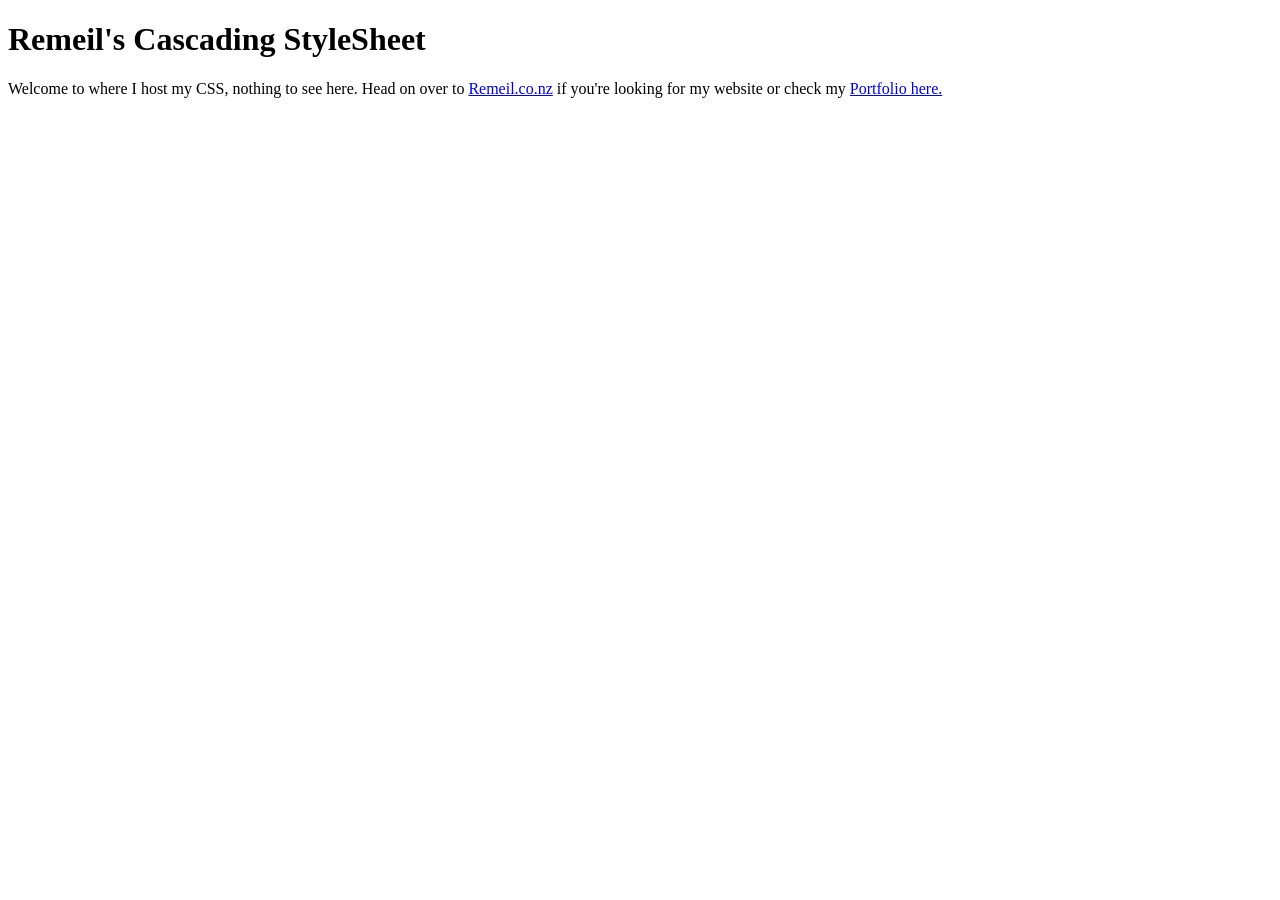
==== index.html @ 9053d957 "95 % very usable state" ====
<!doctype html>
<html lang="en">
  <head>
    <meta charset="UTF-8" />
      <!-- R Favicon-->
      <link rel="apple-touch-icon" sizes="180x180" href="https://remeil.co.nz//apple-touch-icon.png">
      <link rel="icon" type="image/png" sizes="32x32" href="https://remeil.co.nz//favicon-32x32.png">
      <link rel="icon" type="image/png" sizes="16x16" href="https://remeil.co.nz//favicon-16x16.png">
      
      <meta name="viewport" content="width=device-width, initial-scale=1.0" />
      <!-- Nunito Fonts -->
      <link rel="preconnect" href="https://fonts.googleapis.com">
      <link rel="preconnect" href="https://fonts.gstatic.com" crossorigin>
      <link href="https://fonts.googleapis.com/css2?family=Nunito+Sans:ital,opsz,wght@0,6..12,200..1000;1,6..12,200..1000&display=swap" rel="stylesheet">
      <!-- Rem's Stylesheets-->
       <link rel="stylesheet" href="https://css.remeil.co.nz/rem.css">
    <title>Remeil's Cascading StyleSheet</title>
  </head>
  <body class="bg-seashell vh100">
    <div class="row p1 gradient-red font-seashell shadow-subtle">
        <h1 class=" col-sm-12 center">Remeil's Cascading StyleSheet</h1>
    </div>
    <div class="container center vh50">
            <div class="p2 br05 bg-white font-charcoal large-inputs shadow-subtle">
                <p>Welcome to where I host my CSS, nothing to see here. Head on over to <a href="https://remeil.co.nz">Remeil.co.nz</a> if you're looking for my website or check my <a href="https://portfolio.remeil.co.nz">Portfolio here.</a>
            </div>
    </div>
</body>
</html>
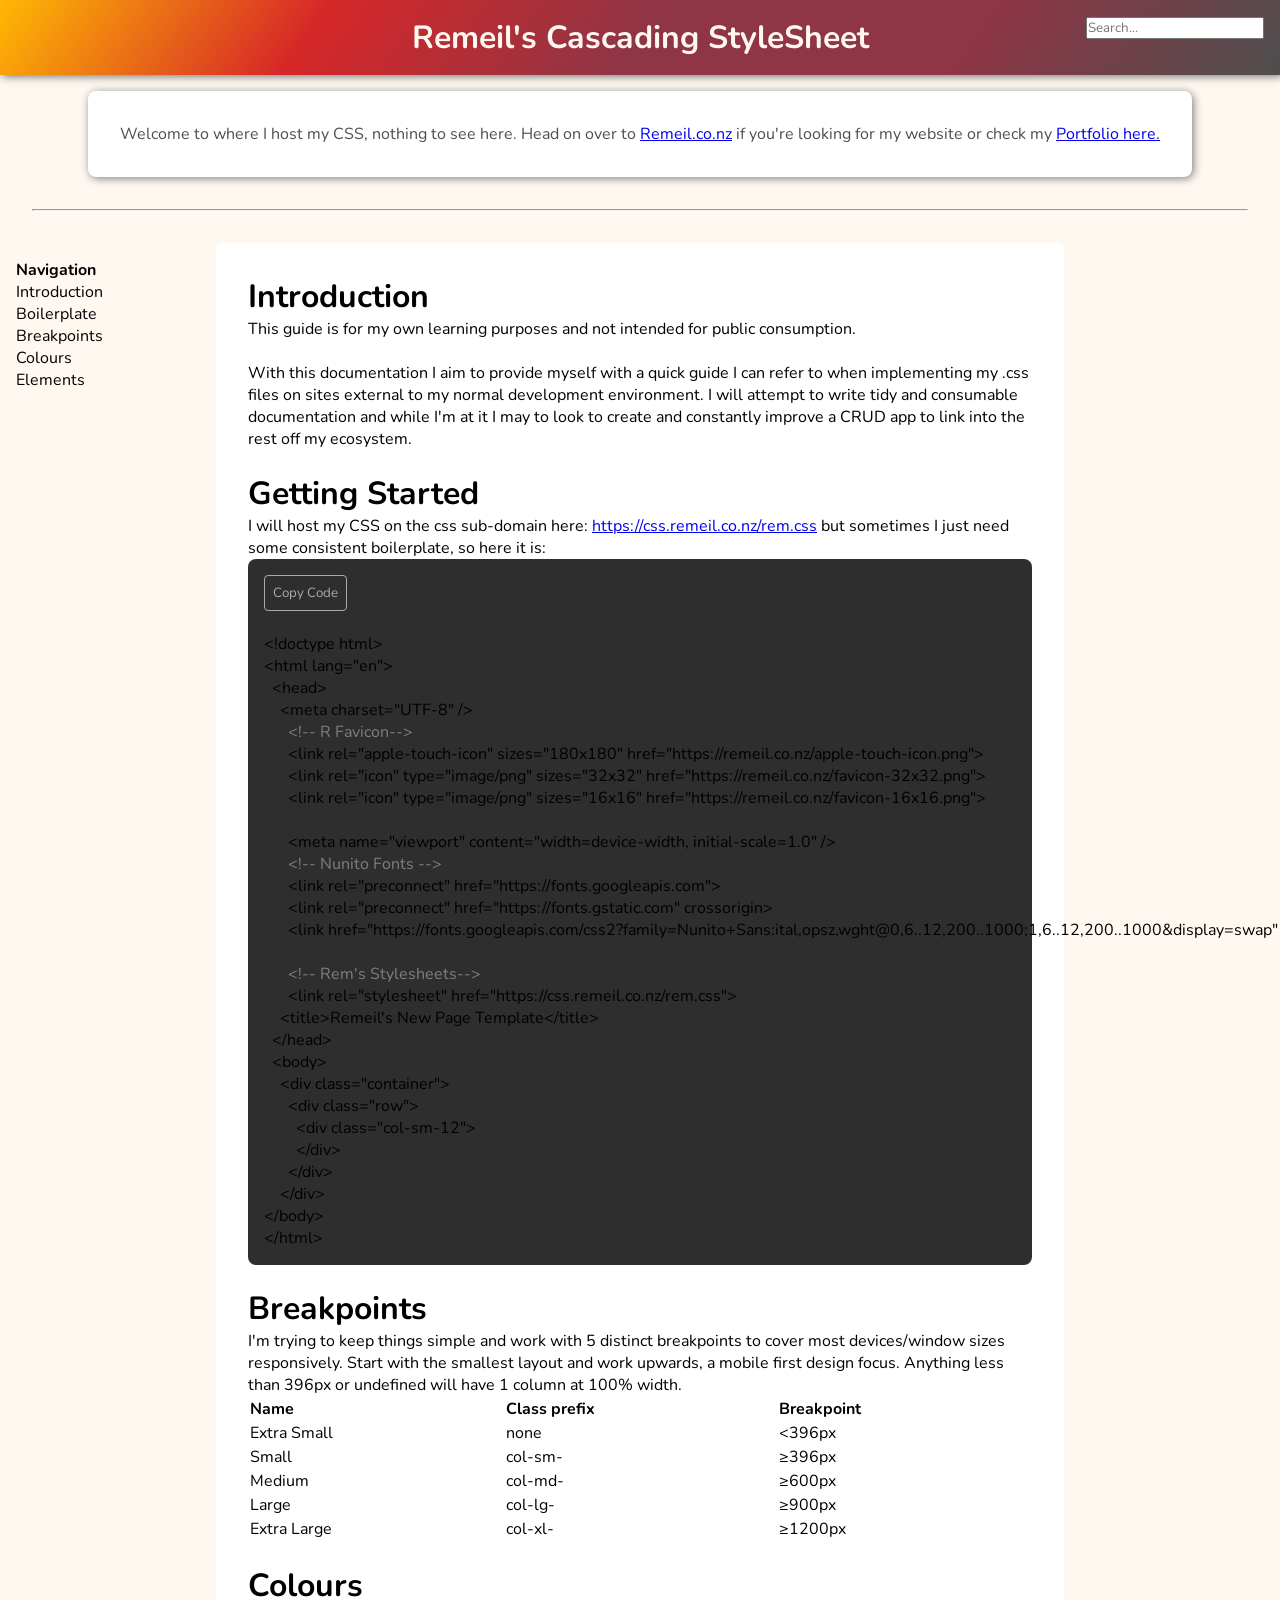
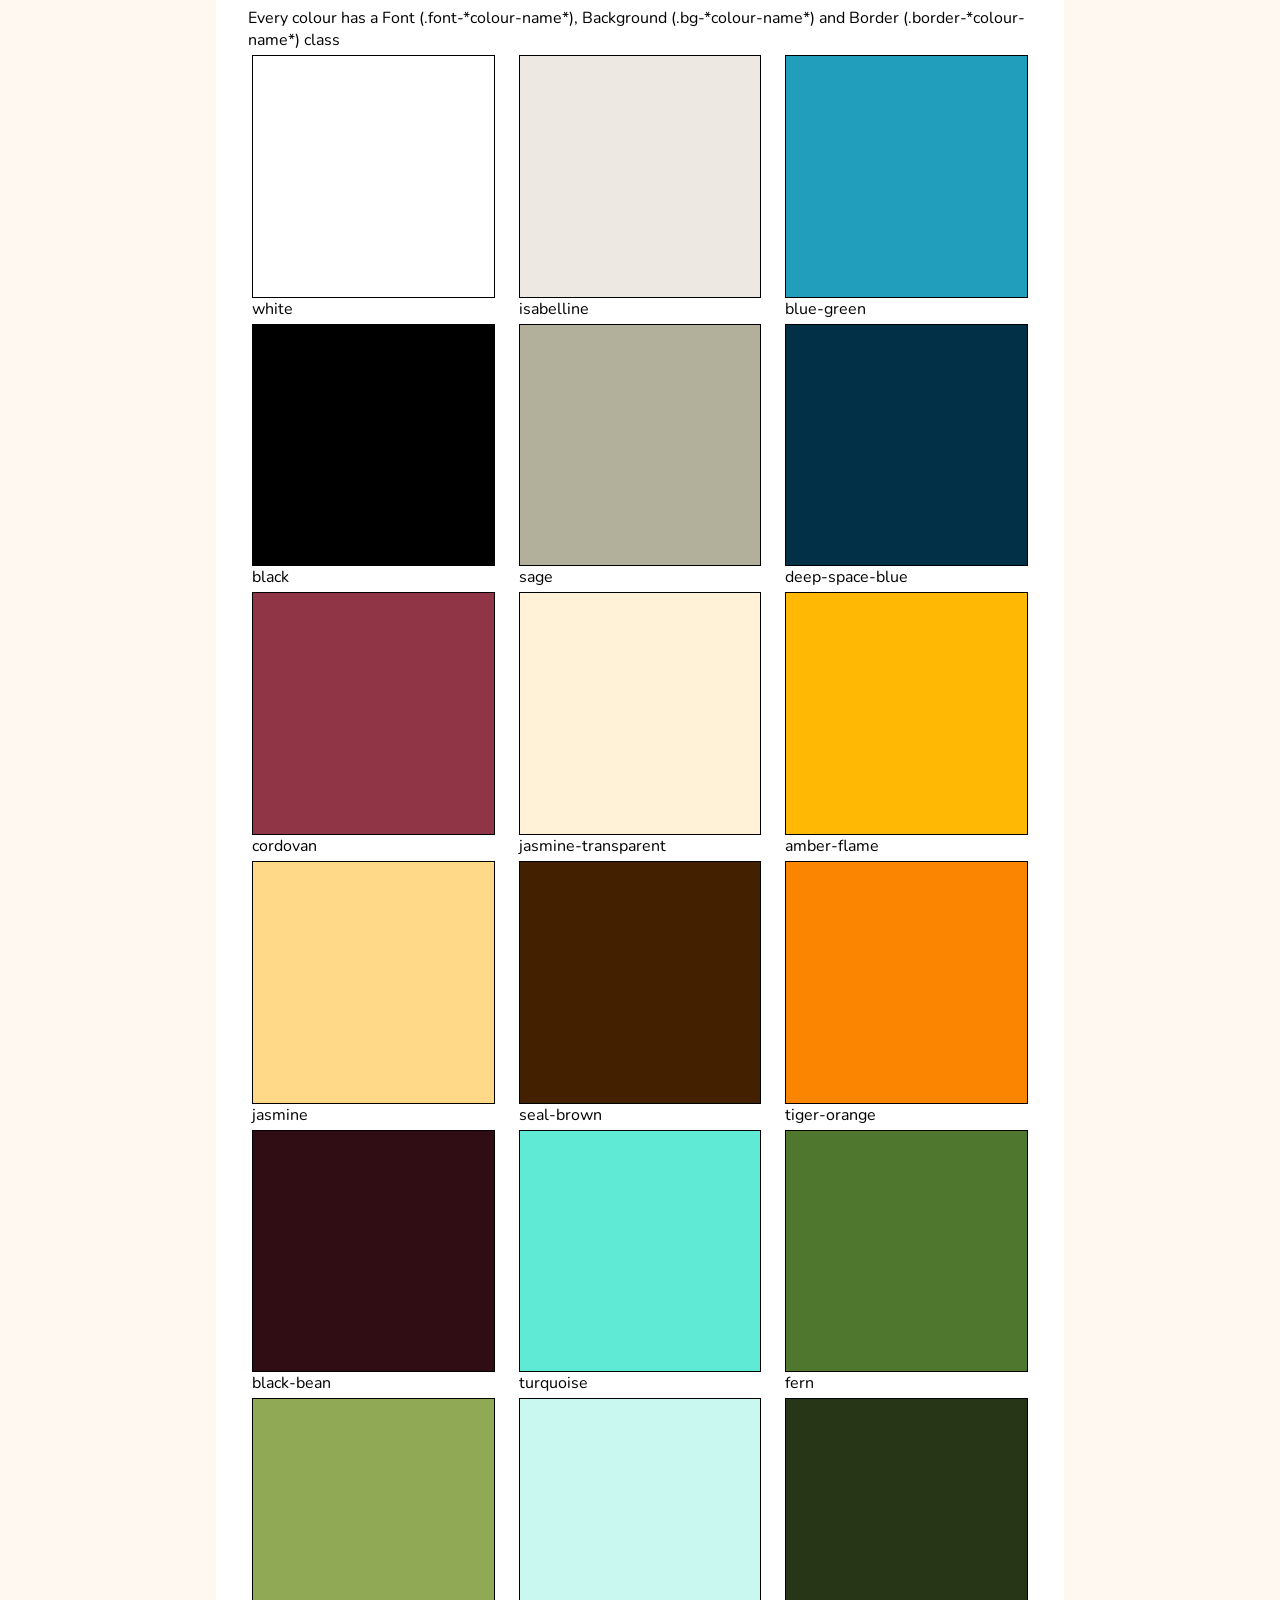
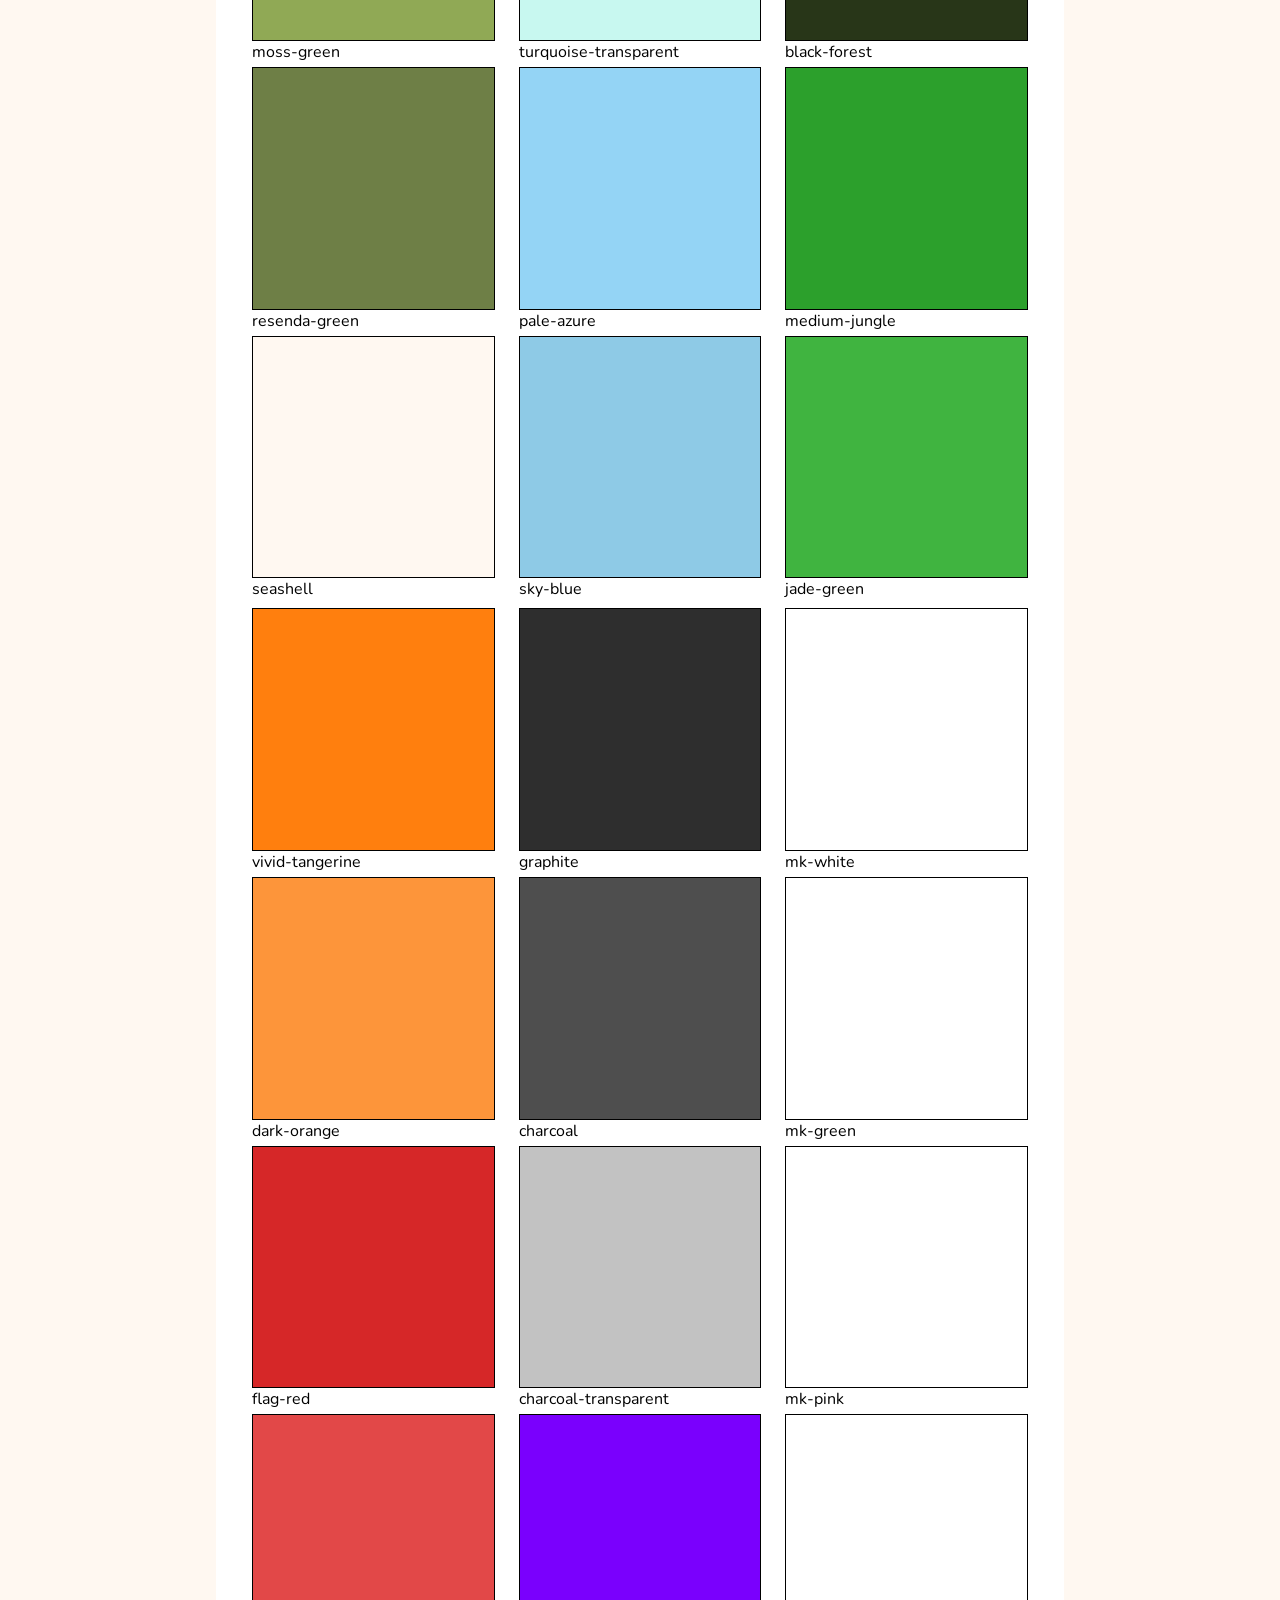
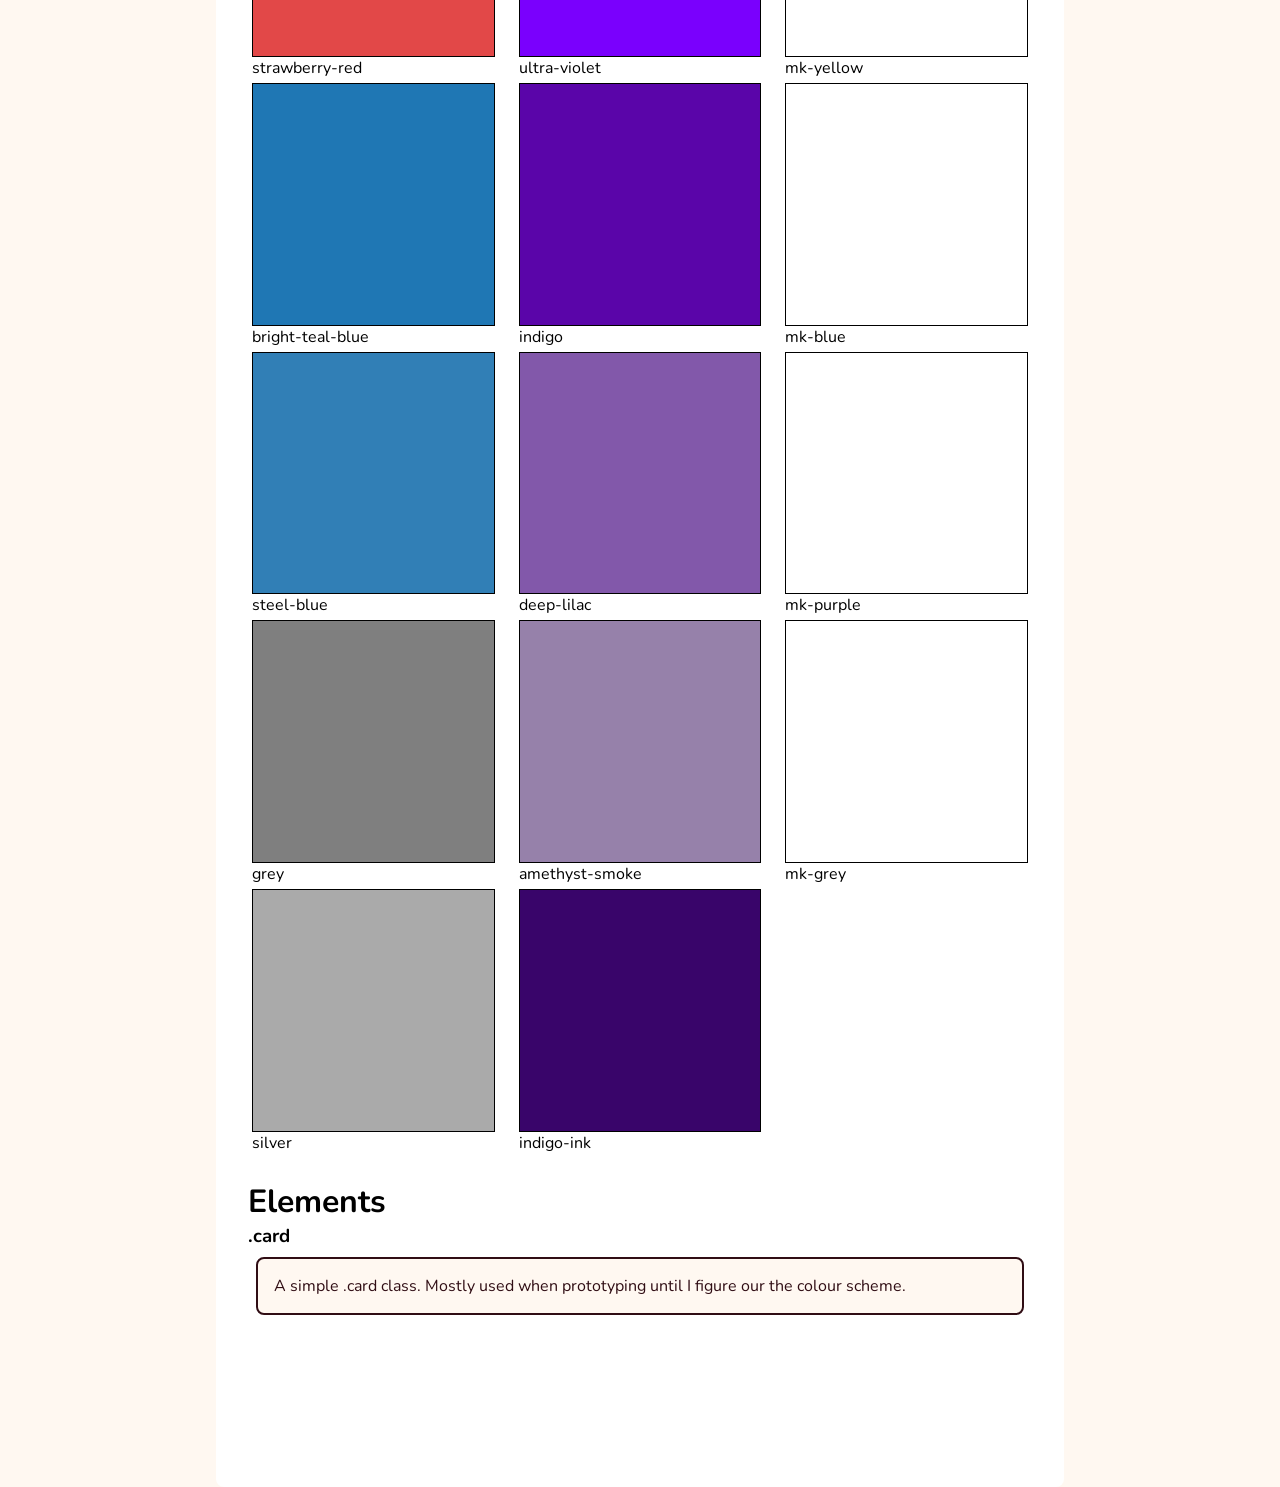
==== commit e48f6cd3: "borders and extending the html page" ====
--- a/index.html
+++ b/index.html
@@ -14,17 +14,212 @@
       <link rel="preconnect" href="https://fonts.gstatic.com" crossorigin>
       <link href="https://fonts.googleapis.com/css2?family=Nunito+Sans:ital,opsz,wght@0,6..12,200..1000;1,6..12,200..1000&display=swap" rel="stylesheet">
       <!-- Rem's Stylesheets-->
-       <link rel="stylesheet" href="https://css.remeil.co.nz/rem.css">
+      <link rel="stylesheet" href="./rem.css">
     <title>Remeil's Cascading StyleSheet</title>
   </head>
   <body class="bg-seashell vh100">
     <div class="row p1 gradient-red font-seashell shadow-subtle">
-        <h1 class=" col-sm-12 center">Remeil's Cascading StyleSheet</h1>
+        <div class="hide-when-xs col-sm-3"></div>
+        <h1 class=" col-lg-6 center">Remeil's Cascading StyleSheet</h1>
+        <div class="col-lg-3 pull-right">
+            <!-- need to build out a proper input, this is just a placeholder -->
+            <input class="input" placeholder="Search..." >
+        </div>
     </div>
-    <div class="container center vh50">
-            <div class="p2 br05 bg-white font-charcoal large-inputs shadow-subtle">
+    <div class="container center m1">
+            <div class="p2 br05 bg-white font-charcoal shadow-subtle">
                 <p>Welcome to where I host my CSS, nothing to see here. Head on over to <a href="https://remeil.co.nz">Remeil.co.nz</a> if you're looking for my website or check my <a href="https://portfolio.remeil.co.nz">Portfolio here.</a>
             </div>
+    </div>
+    <hr class="m2" />
+    <div class="container">
+      <div class="row">
+        <div class="col-md-2 p1 hide-when-xs">
+          <h4>Navigation</h4>
+          <p>Introduction</p>
+          <p>Boilerplate</p>
+          <p>Breakpoints</p>
+          <p>Colours</p>
+          <p>Elements</p>
+
+        </div>
+        <div class="col-md-12 col-lg-10 col-xl-8 bg-white br05 p2">
+          <h1>Introduction</h1>
+          <p>This guide is for my own learning purposes and not intended for public consumption.</p><br/>
+          <p>With this documentation I aim to provide myself with a quick guide I can refer to when implementing my .css files on sites external to my normal development environment. I will attempt to write tidy and consumable documentation and while I'm at it I may to look to create and constantly improve a CRUD app to link into the rest off my ecosystem.</p>
+          <br/>
+          <h1>Getting Started</h1>
+          <p>I will host my CSS on the css sub-domain here: <a href="https://css.remeil.co.nz/rem.css">https://css.remeil.co.nz/rem.css</a> but sometimes I just need some consistent boilerplate, so here it is:</p>
+          <div class="p1 br05 bg-graphite font-mk-white">
+            <button class="btn border-silver bg-graphite font-silver" id="copyBtn" onclick="copyCode()">Copy Code</button>
+            <pre><code id="codeSnippet">
+&#60;&#33;<span class="font-mk-pink">doctype</span> <span class="font-mk-green">html</span>&#62;
+&#60;<span class="font-mk-pink">html</span> <span class="font-mk-green">lang</span>&#61;<span class="font-mk-yellow">&#34;en&#34;</span></span>&#62;
+  &#60;<span class="font-mk-pink">head</span>&#62;
+    &#60;<span class="font-mk-pink">meta</span> <span class="font-mk-green">charset</span>&#61;<span class="font-mk-yellow">&#34;UTF&#45;8&#34;</span> &#47;&#62;
+      <span class="font-grey">&#60;&#33;&#45;&#45; R Favicon&#45;&#45;&#62;</span>
+      &#60;<span class="font-mk-pink">link</span> <span class="font-mk-green">rel</span>&#61;<span class="font-mk-yellow">&#34;apple&#45;touch&#45;icon&#34;</span> <span class="font-mk-green">sizes</span>&#61;<span class="font-mk-yellow">&#34;180x180&#34;</span> <span class="font-mk-green">href</span>&#61;<span class="font-mk-yellow">&#34;https&#58;&#47;&#47;remeil.co.nz&#47;apple&#45;touch&#45;icon.png&#34;</span>&#62;
+      &#60;<span class="font-mk-pink">link</span> <span class="font-mk-green">rel</span>&#61;<span class="font-mk-yellow">&#34;icon&#34;</span> <span class="font-mk-green">type</span>&#61;<span class="font-mk-yellow">&#34;image&#47;png&#34;</span> <span class="font-mk-green">sizes</span>&#61;<span class="font-mk-yellow">&#34;32x32&#34;</span> <span class="font-mk-green">href</span>&#61;<span class="font-mk-yellow">&#34;https&#58;&#47;&#47;remeil.co.nz&#47;favicon&#45;32x32.png&#34;</span>&#62;
+      &#60;<span class="font-mk-pink">link</span> <span class="font-mk-green">rel</span>&#61;<span class="font-mk-yellow">&#34;icon&#34;</span> <span class="font-mk-green">type</span>&#61;<span class="font-mk-yellow">&#34;image&#47;png&#34;</span> <span class="font-mk-green">sizes</span>&#61;<span class="font-mk-yellow">&#34;16x16&#34;</span> <span class="font-mk-green">href</span>&#61;<span class="font-mk-yellow">&#34;https&#58;&#47;&#47;remeil.co.nz&#47;favicon&#45;16x16.png&#34;</span>&#62;
+      
+      &#60;<span class="font-mk-pink">meta</span> <span class="font-mk-green">name</span>&#61;<span class="font-mk-yellow">&#34;viewport&#34;</span> <span class="font-mk-green">content</span>&#61;<span class="font-mk-yellow">&#34;width&#61;device&#45;width, initial&#45;scale&#61;1.0&#34;</span> &#47;&#62;
+      <span class="font-grey">&#60;&#33;&#45;&#45; Nunito Fonts &#45;&#45;&#62;</span>
+      &#60;<span class="font-mk-pink">link</span> <span class="font-mk-green">rel</span>&#61;<span class="font-mk-yellow">&#34;preconnect&#34;</span> <span class="font-mk-green">href</span>&#61;<span class="font-mk-yellow">&#34;https&#58;&#47;&#47;fonts.googleapis.com&#34;</span>&#62;
+      &#60;<span class="font-mk-pink">link</span> <span class="font-mk-green">rel</span>&#61;<span class="font-mk-yellow">&#34;preconnect&#34;</span> <span class="font-mk-green">href</span>&#61;<span class="font-mk-yellow">&#34;https&#58;&#47;&#47;fonts.gstatic.com&#34;</span> <span class="font-mk-green">crossorigin</span>&#62;
+      &#60;<span class="font-mk-pink">link</span> <span class="font-mk-green">href</span>&#61;<span class="font-mk-yellow">&#34;https&#58;&#47;&#47;fonts.googleapis.com&#47;css2&#63;family&#61;Nunito+Sans&#58;ital,opsz,wght&#64;0,6..12,200..1000;1,6..12,200..1000&display&#61;swap&#34;</span> <span class="font-mk-green">rel</span>&#61;<span class="font-mk-yellow">&#34;stylesheet&#34;</span>&#62;
+
+      <span class="font-grey">&#60;&#33;&#45;&#45; Rem&#39;s Stylesheets&#45;&#45;&#62;</span>
+      &#60;<span class="font-mk-pink">link</span> <span class="font-mk-green">rel</span>&#61;<span class="font-mk-yellow">&#34;stylesheet&#34;</span> <span class="font-mk-green">href</span>&#61;<span class="font-mk-yellow">&#34;https&#58;&#47;&#47;css.remeil.co.nz&#47;rem.css&#34;</span>&#62;
+    &#60;<span class="font-mk-pink">title</span>&#62;Remeil&#39;s New Page Template&#60;&#47;<span class="font-mk-pink">title</span>&#62;
+  &#60;&#47;<span class="font-mk-pink">head</span>&#62;
+  &#60;<span class="font-mk-pink">body</span>&#62;
+    &#60;<span class="font-mk-pink">div</span> <span class="font-mk-green">class</span>&#61;<span class="font-mk-yellow">&#34;container&#34;</span>&#62;
+      &#60;<span class="font-mk-pink">div</span> <span class="font-mk-green">class</span>&#61;<span class="font-mk-yellow">&#34;row&#34;</span>&#62;
+        &#60;<span class="font-mk-pink">div</span> <span class="font-mk-green">class</span>&#61;<span class="font-mk-yellow">&#34;col&#45;sm&#45;12&#34;</span>&#62;
+        &#60;&#47;<span class="font-mk-pink">div</span>&#62;
+      &#60;&#47;<span class="font-mk-pink">div</span>&#62;
+    &#60;&#47;<span class="font-mk-pink">div</span>&#62;
+&#60;&#47;<span class="font-mk-pink">body</span>&#62;
+&#60;&#47;<span class="font-mk-pink">html</span>&#62;</code></pre>
+          </div>
+          <br/>
+          <h1>Breakpoints</h1>
+          <p>I'm trying to keep things simple and work with 5 distinct breakpoints to cover most devices/window sizes responsively. Start with the smallest layout and work upwards, a mobile first design focus. Anything less than 396px or undefined will have 1 column at 100% width.</p>
+          <table class="table table-padded width100 text-left">
+            <thead class="border-bottom">
+              <th>Name</th>
+              <th>Class prefix</th>
+              <th>Breakpoint</th>
+            </thead>
+            <tr>
+              <td>Extra Small</td>
+              <td>none</td>
+              <td>&#60;396px</td>
+            </tr>
+            <tr>
+              <td>Small</td>
+              <td>col-sm-</td>
+              <td>&ge;396px</td>
+            </tr>
+            <tr>
+              <td>Medium</td>
+              <td>col-md-</td>
+              <td>&ge;600px</td>
+            </tr>
+            <tr>
+              <td>Large</td>
+              <td>col-lg-</td>
+              <td>&ge;900px</td>
+            </tr>
+            <tr>
+              <td>Extra Large</td>
+              <td>col-xl-</td>
+              <td>&ge;1200px</td>
+            </tr>
+          </table>
+          <br/>
+          <h1>Colours</h1>
+          <p>Every colour has a Font (.font-*colour-name*), Background (.bg-*colour-name*) and Border (.border-*colour-name*) class</p>
+          <div class="row">
+            <div class="col-sm-4">
+              <div class="flex m025"><div class="bg-white border p1 square height1rem"></div><p>white</p></div>
+              <div class="flex m025"><div class="bg-black border p1 square height1rem"></div><p>black</p></div>
+              <div class="flex m025"><div class="bg-cordovan border p1 square height1rem"></div><p>cordovan</p></div>
+              <div class="flex m025"><div class="bg-jasmine border p1 square height1rem"></div><p>jasmine</p></div>
+              <div class="flex m025"><div class="bg-black-bean border p1 square height1rem"></div><p>black-bean</p></div>
+              <div class="flex m025"><div class="bg-moss-green border p1 square height1rem"></div><p>moss-green</p></div>
+              <div class="flex m025"><div class="bg-resenda-green border p1 square height1rem"></div><p>resenda-green</p></div>
+              <div class="flex m025"><div class="bg-seashell border p1 square height1rem"></div><p>seashell</p></div>
+            </div>
+            <div class="col-sm-4">
+              <div class="flex m025"><div class="bg-isabelline border p1 square height1rem"></div><p>isabelline</p></div>
+              <div class="flex m025"><div class="bg-sage border p1 square height1rem"></div><p>sage</p></div>
+              <div class="flex m025"><div class="bg-jasmine-transparent border p1 square height1rem"></div><p>jasmine-transparent</p></div>
+              <div class="flex m025"><div class="bg-seal-brown border p1 square height1rem"></div><p>seal-brown</p></div>
+              <div class="flex m025"><div class="bg-turquoise border p1 square height1rem"></div><p>turquoise</p></div>
+              <div class="flex m025"><div class="bg-turquoise-transparent border p1 square height1rem"></div><p>turquoise-transparent</p></div>
+              <div class="flex m025"><div class="bg-pale-azure border p1 square height1rem"></div><p>pale-azure</p></div>
+              <div class="flex m025"><div class="bg-sky-blue border p1 square height1rem"></div><p>sky-blue</p></div>
+            </div>
+            <div class="col-sm-4">
+              <div class="flex m025"><div class="bg-blue-green border p1 square height1rem"></div><p>blue-green</p></div>
+              <div class="flex m025"><div class="bg-deep-space-blue border p1 square height1rem"></div><p>deep-space-blue</p></div>
+              <div class="flex m025"><div class="bg-amber-flame border p1 square height1rem"></div><p>amber-flame</p></div>
+              <div class="flex m025"><div class="bg-tiger-orange border p1 square height1rem"></div><p>tiger-orange</p></div>
+              <div class="flex m025"><div class="bg-fern border p1 square height1rem"></div><p>fern</p></div>
+              <div class="flex m025"><div class="bg-black-forest border p1 square height1rem"></div><p>black-forest</p></div>
+              <div class="flex m025"><div class="bg-medium-jungle border p1 square height1rem"></div><p>medium-jungle</p></div>
+              <div class="flex m025"><div class="bg-jade-green border p1 square height1rem"></div><p>jade-green</p></div>
+            </div>
+          </div>
+          <div class="row">
+            <div class="col-sm-4">
+              <div class="flex m025"><div class="bg-vivid-tangerine border p1 square height1rem"></div><p>vivid-tangerine</p></div>
+              <div class="flex m025"><div class="bg-dark-orange border p1 square height1rem"></div><p>dark-orange</p></div>
+              <div class="flex m025"><div class="bg-flag-red border p1 square height1rem"></div><p>flag-red</p></div>
+              <div class="flex m025"><div class="bg-strawberry-red border p1 square height1rem"></div><p>strawberry-red</p></div>
+              <div class="flex m025"><div class="bg-bright-teal-blue border p1 square height1rem"></div><p>bright-teal-blue</p></div>
+              <div class="flex m025"><div class="bg-steel-blue border p1 square height1rem"></div><p>steel-blue</p></div>
+              <div class="flex m025"><div class="bg-grey border p1 square height1rem"></div><p>grey</p></div>
+              <div class="flex m025"><div class="bg-silver border p1 square height1rem"></div><p>silver</p></div>
+            </div>
+            <div class="col-sm-4">
+              <div class="flex m025"><div class="bg-graphite border p1 square height1rem"></div><p>graphite</p></div>
+              <div class="flex m025"><div class="bg-charcoal border p1 square height1rem"></div><p>charcoal</p></div>
+              <div class="flex m025"><div class="bg-charcoal-transparent border p1 square height1rem"></div><p>charcoal-transparent</p></div>
+              <div class="flex m025"><div class="bg-ultra-violet border p1 square height1rem"></div><p>ultra-violet</p></div>
+              <div class="flex m025"><div class="bg-indigo border p1 square height1rem"></div><p>indigo</p></div>
+              <div class="flex m025"><div class="bg-deep-lilac border p1 square height1rem"></div><p>deep-lilac</p></div>
+              <div class="flex m025"><div class="bg-amethyst-smoke border p1 square height1rem"></div><p>amethyst-smoke</p></div>
+              <div class="flex m025"><div class="bg-indigo-ink border p1 square height1rem"></div><p>indigo-ink</p></div>
+            </div>
+            <div class="col-sm-4">
+              <div class="flex m025"><div class="bg-mk-white border p1 square height1rem"></div><p>mk-white</p></div>
+              <div class="flex m025"><div class="bg-mk-green border p1 square height1rem"></div><p>mk-green</p></div>
+              <div class="flex m025"><div class="bg-mk-pink border p1 square height1rem"></div><p>mk-pink</p></div>
+              <div class="flex m025"><div class="bg-mk-yellow border p1 square height1rem"></div><p>mk-yellow</p></div>
+              <div class="flex m025"><div class="bg-mk-blue border p1 square height1rem"></div><p>mk-blue</p></div>
+              <div class="flex m025"><div class="bg-mk-purple border p1 square height1rem"></div><p>mk-purple</p></div>
+              <div class="flex m025"><div class="bg-mk-grey border p1 square height1rem"></div><p>mk-grey</p></div>
+            </div>
+          </div>
+          <br />
+          <h1>Elements</h1>
+          <h3>.card</h3>
+          <div class="card">A simple .card class. Mostly used when prototyping until I figure our the colour scheme.</div>
+          <br />
+          <h1></h1>
+          <br />
+          <h1></h1>
+          <br />
+          <h1></h1>
+          <br />
+          <h1></h1>
+          <br />
+          <h1></h1>
+          <br />
+          <h1></h1>
+        </div>
+        <div class="col-md-2"></div>
+      </div>
     </div>
 </body>
+<script>
+  async function copyCode() {
+    // Get the text from the code element
+    const code = document.getElementById("codeSnippet").innerText;
+    const button = document.getElementById("copyBtn");
+
+    try {
+      // Write text to clipboard
+      await navigator.clipboard.writeText(code);
+      
+      // Provide visual feedback
+      button.innerText = "Copied!";
+      setTimeout(() => button.innerText = "Copy Code", 2000);
+    } catch (err) {
+      console.error("Failed to copy!", err);
+    }
+  }
+</script>
 </html>
--- a/rem.css
+++ b/rem.css
@@ -0,0 +1,631 @@
+/* ====== Welcome to Remeil's CSS Project ======== */
+
+/* Import Nunito font early so that fonts display correctly as quickly as possible. */
+@import url('https://fonts.googleapis.com/css2?family=Nunito:ital,wght@0,200..1000;1,200..1000&display=swap');
+
+:root {
+  --cordovan: #8f3545;
+  --jasmine: #ffd988;
+  --black-bean: #300D14;
+  --moss-green: #90A955;
+  --resenda-green: #6E7F46;
+  --seashell: #FFF8F1;
+  --isabelline: #eee8e2;
+  --sage: #b2b09b;
+  --jasmine-transparent: #ffd98857;
+  --seal-brown: #432000;
+  --turquoise: #5eead4;
+  --turquoise-transparent: #5eead457;
+  --pale-azure: #94D4F5;
+
+  --sky-blue: #8ECAE6;
+  --blue-green: #219ebc;
+  --deep-space-blue: #023047;
+  --amber-flame: #ffb803;
+  --tiger-orange: #FB8500;
+
+  --fern: #4f772d;
+  --black-forest: #283618;
+
+  --medium-jungle: #2ca02c;
+  --jade-green: #40b440;
+  --vivid-tangerine: #ff7f0e;
+  --dark-orange: #fd953a;
+  --flag-red: #d62728;
+  --strawberry-red: #e24848;
+  --bright-teal-blue: #1f77b4;
+  --steel-blue: #317fb6;
+  --grey: #7f7f7f;
+  --silver: #aaaaaa;
+  --graphite: #2e2e2e;
+  --charcoal: #4e4e4e;
+  --charcoal-transparent: #4e4e4e57;
+
+  --ultra-violet: #7A00FD;
+  --indigo: #5A05A9;
+  --deep-lilac: #8258AA;
+  --amethyst-smoke: #9681AA;
+  --indigo-ink: #39056A;
+
+  --gutter: 1rem;
+}
+
+* {
+  box-sizing: border-box;
+  margin: 0;
+  padding: 0;
+  font-family: "Nunito", sans-serif;
+  font-optical-sizing: auto;
+}
+
+/* ====== ELEMENTS ======= */
+.card {
+  background-color: var(--seashell);
+  border: var(--black-bean) solid 2px;
+  border-radius: 0.5rem;
+  color: var(--black-bean);
+  margin: 0.5rem;
+  padding: 1rem;
+}
+
+.dropdown {
+  position: relative;
+}
+.dropdown-content, .dropdown-content-right {
+  display: none;
+  position: absolute;
+  min-width: 250px;
+}
+.dropdown-content-right {
+  right: 0;
+}
+.dropdown:hover .dropdown-content, .dropdown:hover .dropdown-content-right {
+  display: block;
+}
+
+.modal-overlay {
+  position: fixed;
+  top: 0;
+  left: 0;
+  width: 100vw;
+  height: 100vh;
+  background-color: var(--jasmine-transparent);
+  display: flex;
+  justify-content: center;
+  align-items: center;
+  z-index: 10;
+}
+.modal {
+  max-height: 90vh;
+  overflow-y: auto;
+  max-height: 90vh;
+}
+/* Not sold on this being in here, I might choose to do things another way for tables */
+.table .row{
+  border-bottom: var(--sage) 1px solid;
+}
+.table .row:nth-child(odd){
+  background-color: var(--isabelline);
+}
+
+.checkbox {
+  display: inline-flex;
+  align-items: center;
+  cursor: pointer;
+  gap: 8px;
+}
+.checkbox input {
+  display: none;
+}
+.checkmark {
+  width: 18px;
+  height: 18px;
+  border: 2px solid #555;
+  border-radius: 4px;
+  position: relative;
+}
+.checkbox input:checked + .checkmark {
+  background: #4CAF50;
+  border-color: #4CAF50;
+}
+.checkbox input:checked + .checkmark::after {
+  content: "";
+  position: absolute;
+  left: 4px;
+  top: 1px;
+  width: 4px;
+  height: 8px;
+  border: white solid;
+  border-width: 0 2px 2px 0;
+  transform: rotate(45deg);
+}
+.checkbox input[type="checkbox"]:hover {
+  border-color: var(--medium-jungle);
+}
+.checkbox input[type="checkbox"]:focus {
+  outline: 2px solid var(--medium-jungle);
+  outline-offset: 2px;
+}
+.checkbox input[type="number"] {
+  border-radius: 0.25rem;
+  margin: 0.25rem;
+}
+
+.circle {
+  border-radius: 50%;
+  display: inline-block;
+  align-content: center;
+  justify-content: center;
+  text-align: center;
+  height: 3rem;
+  width: 3rem;
+}
+.circle:hover {
+  border: #fff 2px solid;
+}
+
+.footer {
+  bottom: 0;
+  position: fixed;
+  width: 100%;
+}
+
+/* ====== BUTTONS AND SLIDERS ======== */
+.btn {
+  border: none;
+  border-radius: 0.25rem;
+  padding: 0.5rem;
+}
+.btn:active {
+  transition-duration: 200ms;
+  transform: translateY(2px);
+}
+
+.switch {
+  position: relative;
+  display: inline-block;
+  width: 2.75rem;
+  height: 1.5rem;
+}
+.switch input { 
+  opacity: 0;
+  width: 0;
+  height: 0;
+}
+.slider {
+  position: absolute;
+  cursor: pointer;
+  top: 0;
+  left: 0;
+  right: 0;
+  bottom: 0;
+  background-color: #ccc;
+  -webkit-transition: .4s;
+  transition: .4s;
+}
+.slider:before {
+  position: absolute;
+  content: "";
+  height: 1.2rem;
+  width: 1.2rem;
+  left: 0.15rem;
+  bottom: 0.15rem;
+  background-color: white;
+  -webkit-transition: .4s;
+  transition: .4s;
+}
+input:checked + .slider {
+  background-color: #2196F3;
+}
+input:focus + .slider {
+  box-shadow: 0 0 1px #2196F3;
+}
+input:checked + .slider:before {
+  -webkit-transform: translateX(1.25rem);
+  -ms-transform: translateX(1.25rem);
+  transform: translateX(1.25rem);
+}
+/* Rounded sliders */
+.slider.round {
+  border-radius: 1.5rem;
+}
+.slider.round:before {
+  border-radius: 50%;
+}
+
+
+/* ====== COLOURS AND EFFECTS ======== */
+.gradient-yellow {
+  background-image: linear-gradient(to top right, var(--seashell), var(--jasmine));
+}
+.gradient-azure {
+  background-image: linear-gradient(to top right, var(--seashell), var(--pale-azure));
+}
+.gradient-blue {
+  background-image: linear-gradient(to top right, var(--deep-space-blue), var(--blue-green), var(--sky-blue));
+}
+.gradient-dark-blue {
+  background-image: linear-gradient(to top right, var(--deep-space-blue), var(--blue-green));
+}
+.gradient-red {
+  background-image: linear-gradient(125deg, var(--amber-flame), var(--flag-red), var(--cordovan), var(--cordovan), var(--charcoal));
+}
+.gradient-purple {
+  background-image: linear-gradient(125deg, var(--amber-flame), var(--deep-lilac), var(--indigo), var(--indigo), var(--indigo-ink), black);
+}
+.gradient-green {
+  background-image: linear-gradient(125deg, var(--fern), var(--medium-jungle), var(--fern), var(--graphite));
+}
+
+.red {
+  background-color: var(--flag-red);
+}
+.red:hover {
+  background-color: var(--strawberry-red);
+}
+.orange {
+  background-color: var(--vivid-tangerine);
+}
+.orange:hover {
+  background-color: var(--dark-orange);
+}
+.yellow {
+  background-color: var(--amber-flame);
+}
+.yellow:hover {
+  background-color: var(--jasmine);
+}
+.green {
+  background-color: var(--medium-jungle);
+}
+.green:hover {
+  background-color: var(--jade-green);
+}
+.blue {
+  background-color: var(--bright-teal-blue);
+}
+.blue:hover {
+  background-color: var(--sky-blue);
+}
+
+.shadow {
+  box-shadow: 0.25rem 0.25rem 0.25rem black;
+}
+.shadow-brown {
+  box-shadow: 0.25rem 0.25rem 0.25rem var(--seal-brown);
+}
+.shadow-subtle {
+  box-shadow: 0.1rem 0.1rem 0.5rem var(--grey);
+}
+
+.bold {
+  font-weight: bold;
+}
+.italic {
+  font-style: italic;
+}
+.list-style-none {
+  list-style: none;
+}
+.large-inputs input {
+  border: 1px solid #000;
+  border-radius: 0.25rem;
+  font-size: 1.5rem;
+  padding: 0.5rem;
+  width: 100%;
+}
+.large-inputs button {
+  border: 1px solid #000;
+  border-radius: 0.25rem;
+  font-size: 1.5rem;
+  padding: 0.5rem;
+  width: 100%;
+}
+.large-inputs button:hover {
+  background-color: var(--amber-flame);
+}
+.large-inputs button:active {
+  background-color: var(--sky-blue);
+  transition-duration: 0.2s;
+  translate: 0px 2px;
+}
+
+.nthlit div:nth-child {
+  background-color: #f1f1f1;
+}
+
+.bg-white {background-color: #fff;}
+.bg-black {background-color: #000;}
+.bg-cordovan { background-color: var(--cordovan) ;}
+.bg-jasmine { background-color: var(--jasmine) ;}
+.bg-black-bean { background-color: var(--black-bean) ;}
+.bg-moss-green { background-color: var(--moss-green) ;}
+.bg-resenda-green { background-color: var(--resenda-green) ;}
+.bg-seashell { background-color: var(--seashell) ;}
+.bg-isabelline { background-color: var(--isabelline) ;}
+.bg-sage { background-color: var(--sage) ;}
+.bg-jasmine-transparent { background-color: var(--jasmine-transparent) ;}
+.bg-seal-brown { background-color: var(--seal-brown) ;}
+.bg-turquoise { background-color: var(--turquoise) ;}
+.bg-turquoise-transparent { background-color: var(--turquoise-transparent) ;}
+.bg-pale-azure { background-color: var(--pale-azure) ;}
+.bg-sky-blue{ background-color: var(--sky-blue); }
+.bg-blue-green{ background-color: var(--blue-green); }
+.bg-deep-space-blue { background-color: var(--deep-space-blue); }
+.bg-amber-flame{ background-color: var(--amber-flame); }
+.bg-tiger-orange{ background-color: var(--tiger-orange); }
+.bg-fern { background-color: var(--fern); }
+.bg-black-forest { background-color: var(--black-forest); }
+.bg-medium-jungle { background-color: var(--medium-jungle); }
+.bg-jade-green { background-color: var(--jade-green); }
+.bg-vivid-tangerine { background-color: var(--vivid-tangerine); }
+.bg-dark-orange { background-color: var(--dark-orange); }
+.bg-flag-red { background-color: var(--flag-red); }
+.bg-strawberry-red { background-color: var(--strawberry-red); }
+.bg-bright-teal-blue { background-color: var(--bright-teal-blue); }
+.bg-steel-blue { background-color: var(--steel-blue); }
+.bg-grey { background-color: var(--grey); }
+.bg-silver { background-color: var(--silver); }
+.bg-graphite { background-color: var(--graphite); }
+.bg-charcoal { background-color: var(--charcoal); }
+.bg-charcoal-transparent { background-color: var(--charcoal-transparent); }
+.bg-ultra-violet { background-color: var(--ultra-violet); }
+.bg-indigo { background-color: var(--indigo); }
+.bg-deep-lilac { background-color: var(--deep-lilac); }
+.bg-amethyst-smoke { background-color: var(--amethyst-smoke); }
+.bg-indigo-ink { background-color: var(--indigo-ink); }
+
+.font-white {color: #fff;}
+.font-black {color: #000;}
+.font-cordovan { color: var(--cordovan) ;}
+.font-jasmine { color: var(--jasmine) ;}
+.font-black-bean { color: var(--black-bean) ;}
+.font-moss-green { color: var(--moss-green) ;}
+.font-resenda-green { color: var(--resenda-green) ;}
+.font-seashell { color: var(--seashell) ;}
+.font-isabelline { color: var(--isabelline) ;}
+.font-sage { color: var(--sage) ;}
+.font-jasmine-transparent { color: var(--jasmine-transparent) ;}
+.font-seal-brown { color: var(--seal-brown) ;}
+.font-turquoise { color: var(--turquoise) ;}
+.font-turquoise-transparent { color: var(--turquoise-transparent) ;}
+.font-pale-azure { color: var(--pale-azure) ;}
+.font-sky-blue{ color: var(--sky-blue); }
+.font-blue-green{ color: var(--blue-green); }
+.font-deep-space-blue{ color: var(--deep-space-blue); }
+.font-amber-flame{ color: var(--amber-flame); }
+.font-tiger-orange{ color: var(--tiger-orange); }
+.font-fern { color: var(--fern); }
+.font-black-forest { color: var(--black-forest); }
+.font-medium-jungle { color: var(--medium-jungle); }
+.font-jade-green { color: var(--jade-green); }
+.font-vivid-tangerine { color: var(--vivid-tangerine); }
+.font-dark-orange { color: var(--dark-orange); }
+.font-flag-red { color: var(--flag-red); }
+.font-strawberry-red { color: var(--strawberry-red); }
+.font-bright-teal-blue { color: var(--bright-teal-blue); }
+.font-steel-blue { color: var(--steel-blue); }
+.font-grey { color: var(--grey); }
+.font-silver { color: var(--silver); }
+.font-graphite { color: var(--graphite); }
+.font-charcoal { color: var(--charcoal); }
+.font-ultra-violet { color: var(--ultra-violet); }
+.font-indigo { color: var(--indigo); }
+.font-deep-lilac { color: var(--deep-lilac); }
+.font-amethyst-smoke { color: var(--amethyst-smoke); }
+.font-indigo-ink { color: var(--indigo-ink); }
+
+/* ====== BORDERS ========= */
+.br025 {border-radius: 0.25rem;}
+.br05 {border-radius: 0.5rem;}
+.br1 {border-radius: 1rem;}
+.br2 {border-radius: 2rem;}
+
+.border-none { border: none;}
+
+.border{border: 1px solid #000;}
+.border-white{border: 1px solid #fff;}
+.border-sage{border: 1px solid var(--sage);}
+.border-silver{border: 1px solid var(--silver);}
+.border-green{border: 1px solid var(--medium-jungle);}
+.border-red{border: 1px solid var(--flag-red);}
+
+/* ====== HEIGHTS, WIDTHS, PADDING AND MARGINS ========= */
+.vh50 {min-height: 50vh;}
+.vh60 {min-height: 60vh;}
+.vh70 {min-height: 70vh;}
+.vh80 {min-height: 80vh;}
+.vh90 {min-height: 90vh;}
+.vh100 {min-height: 100vh;}
+
+.height50 {height: 50%;}
+.height60 {height: 60%;}
+.height70 {height: 70%;}
+.height80 {height: 80%;}
+.height90 {height: 90%;}
+.height100 {height: 100%;}
+
+.square {
+  aspect-ratio: 1 / 1;
+}
+
+.vw10 {min-width: 10vw;}
+.vw20 {min-width: 20vw;}
+.vw30 {min-width: 30vw;}
+.vw40 {min-width: 40vw;}
+.vw50 {min-width: 50vw;}
+.vw60 {min-width: 60vw;}
+.vw70 {min-width: 70vw;}
+.vw80 {min-width: 80vw;}
+.vw90 {min-width: 90vw;}
+.vw100 {min-width: 100vw;}
+
+.width10 {width: 10%;}
+.width20 {width: 20%;}
+.width30 {width: 30%;}
+.width40 {width: 40%;}
+.width50 {width: 50%;}
+.width60 {width: 60%;}
+.width70 {width: 70%;}
+.width80 {width: 80%;}
+.width90 {width: 90%;}
+.width100 {width: 100%;}
+
+.m025 {margin: 0.25rem;}
+.m05 {margin: 0.5rem;}
+.m1 {margin: 1rem;}
+.m2 {margin: 2rem;}
+.m-auto {margin: auto;}
+
+.mb025 {margin-bottom: 0.25rem;}
+.mb05 {margin-bottom: 0.5rem;}
+.mb1 {margin-bottom: 1rem;}
+.mb2 {margin-bottom: 2rem;}
+
+.mh025 {margin: 0 0.25rem;}
+.mh05 {margin: 0 0.5rem;}
+.mh1 {margin: 0 1rem;}
+.mh2 {margin: 0 2rem;}
+
+.mv025 {margin: 0.25rem 0;}
+.mv05 {margin: 0.5rem 0;}
+.mv1 {margin: 1rem 0;}
+.mv2 {margin: 2rem 0;}
+
+.p01 {padding: 0.1rem;}
+.p025 {padding: 0.25rem;}
+.p05 {padding: 0.5rem;}
+.p1 {padding: 1rem;}
+.p2 {padding: 2rem;}
+
+.pull-right {text-align: end;}
+.pull-left {text-align: start;}
+.text-left {text-align: left;}
+.text-right {text-align: right;}
+.center-v {align-self: center;}
+.z5 {z-index: 5;}
+.z10 {z-index: 10;}
+.z100 {z-index: 100;}
+
+/* ====== CONTAINER ====== */
+.container {
+  width: 100%;
+  margin-inline: auto;
+  /* padding-inline: var(--gutter); */
+}
+
+/* ====== GRID ====== */
+.row {
+  display: grid;
+  grid-template-columns: 1fr; /* mobile default */
+  gap: var(--gutter);
+}
+
+.auto-grid {
+  display: grid;
+  grid-template-columns: repeat(auto-fit, minmax(250px, 1fr));
+  gap: var(--gutter);
+}
+
+.center {
+  display: grid;
+  place-items: center;
+}
+
+.justify-between {
+  display: flex;
+  justify-content: space-between;
+}
+
+/* HIDING */
+.hide {
+  display: none;
+}
+.hide-when-xs {
+  display: none;
+}
+
+/* ====== COLUMN SPAN (mobile default = full width) ====== */
+[class*="col-"] {
+  grid-column: span 12;
+}
+
+/* ====== BREAKPOINTS ====== */
+
+/* Small devices (≥ 400px) */
+@media (min-width: 400px) {
+  .row {
+    grid-template-columns: repeat(12, 1fr);
+  }
+
+  .col-sm-1  { grid-column: span 1; }
+  .col-sm-2  { grid-column: span 2; }
+  .col-sm-3  { grid-column: span 3; }
+  .col-sm-4  { grid-column: span 4; }
+  .col-sm-5  { grid-column: span 5; }
+  .col-sm-6  { grid-column: span 6; }
+  .col-sm-7  { grid-column: span 7; }
+  .col-sm-8  { grid-column: span 8; }
+  .col-sm-9  { grid-column: span 9; }
+  .col-sm-10 { grid-column: span 10; }
+  .col-sm-11 { grid-column: span 11; }
+  .col-sm-12 { grid-column: span 12; }
+
+  .hide-when-xs {display: inline-block;}
+}
+
+/* Medium devices (≥ 600px) */
+@media (min-width: 600px) {
+  .col-md-1  { grid-column: span 1; }
+  .col-md-2  { grid-column: span 2; }
+  .col-md-3  { grid-column: span 3; }
+  .col-md-4  { grid-column: span 4; }
+  .col-md-5  { grid-column: span 5; }
+  .col-md-6  { grid-column: span 6; }
+  .col-md-7  { grid-column: span 7; }
+  .col-md-8  { grid-column: span 8; }
+  .col-md-9  { grid-column: span 9; }
+  .col-md-10 { grid-column: span 10; }
+  .col-md-11 { grid-column: span 11; }
+  .col-md-12 { grid-column: span 12; }
+}
+
+/* Large devices (≥ 900px) */
+@media (min-width: 900px) {
+  .col-lg-1  { grid-column: span 1; }
+  .col-lg-2  { grid-column: span 2; }
+  .col-lg-3  { grid-column: span 3; }
+  .col-lg-4  { grid-column: span 4; }
+  .col-lg-5  { grid-column: span 5; }
+  .col-lg-6  { grid-column: span 6; }
+  .col-lg-7  { grid-column: span 7; }
+  .col-lg-8  { grid-column: span 8; }
+  .col-lg-9  { grid-column: span 9; }
+  .col-lg-10 { grid-column: span 10; }
+  .col-lg-11 { grid-column: span 11; }
+  .col-lg-12 { grid-column: span 12; }
+}
+
+/* Extra Large devices (≥ 1200px) */
+@media (min-width: 1200px) {
+  .col-xl-1  { grid-column: span 1; }
+  .col-xl-2  { grid-column: span 2; }
+  .col-xl-3  { grid-column: span 3; }
+  .col-xl-4  { grid-column: span 4; }
+  .col-xl-5  { grid-column: span 5; }
+  .col-xl-6  { grid-column: span 6; }
+  .col-xl-7  { grid-column: span 7; }
+  .col-xl-8  { grid-column: span 8; }
+  .col-xl-9  { grid-column: span 9; }
+  .col-xl-10 { grid-column: span 10; }
+  .col-xl-11 { grid-column: span 11; }
+  .col-xl-12 { grid-column: span 12; }
+}
+
+
+
+
+
+
+
+
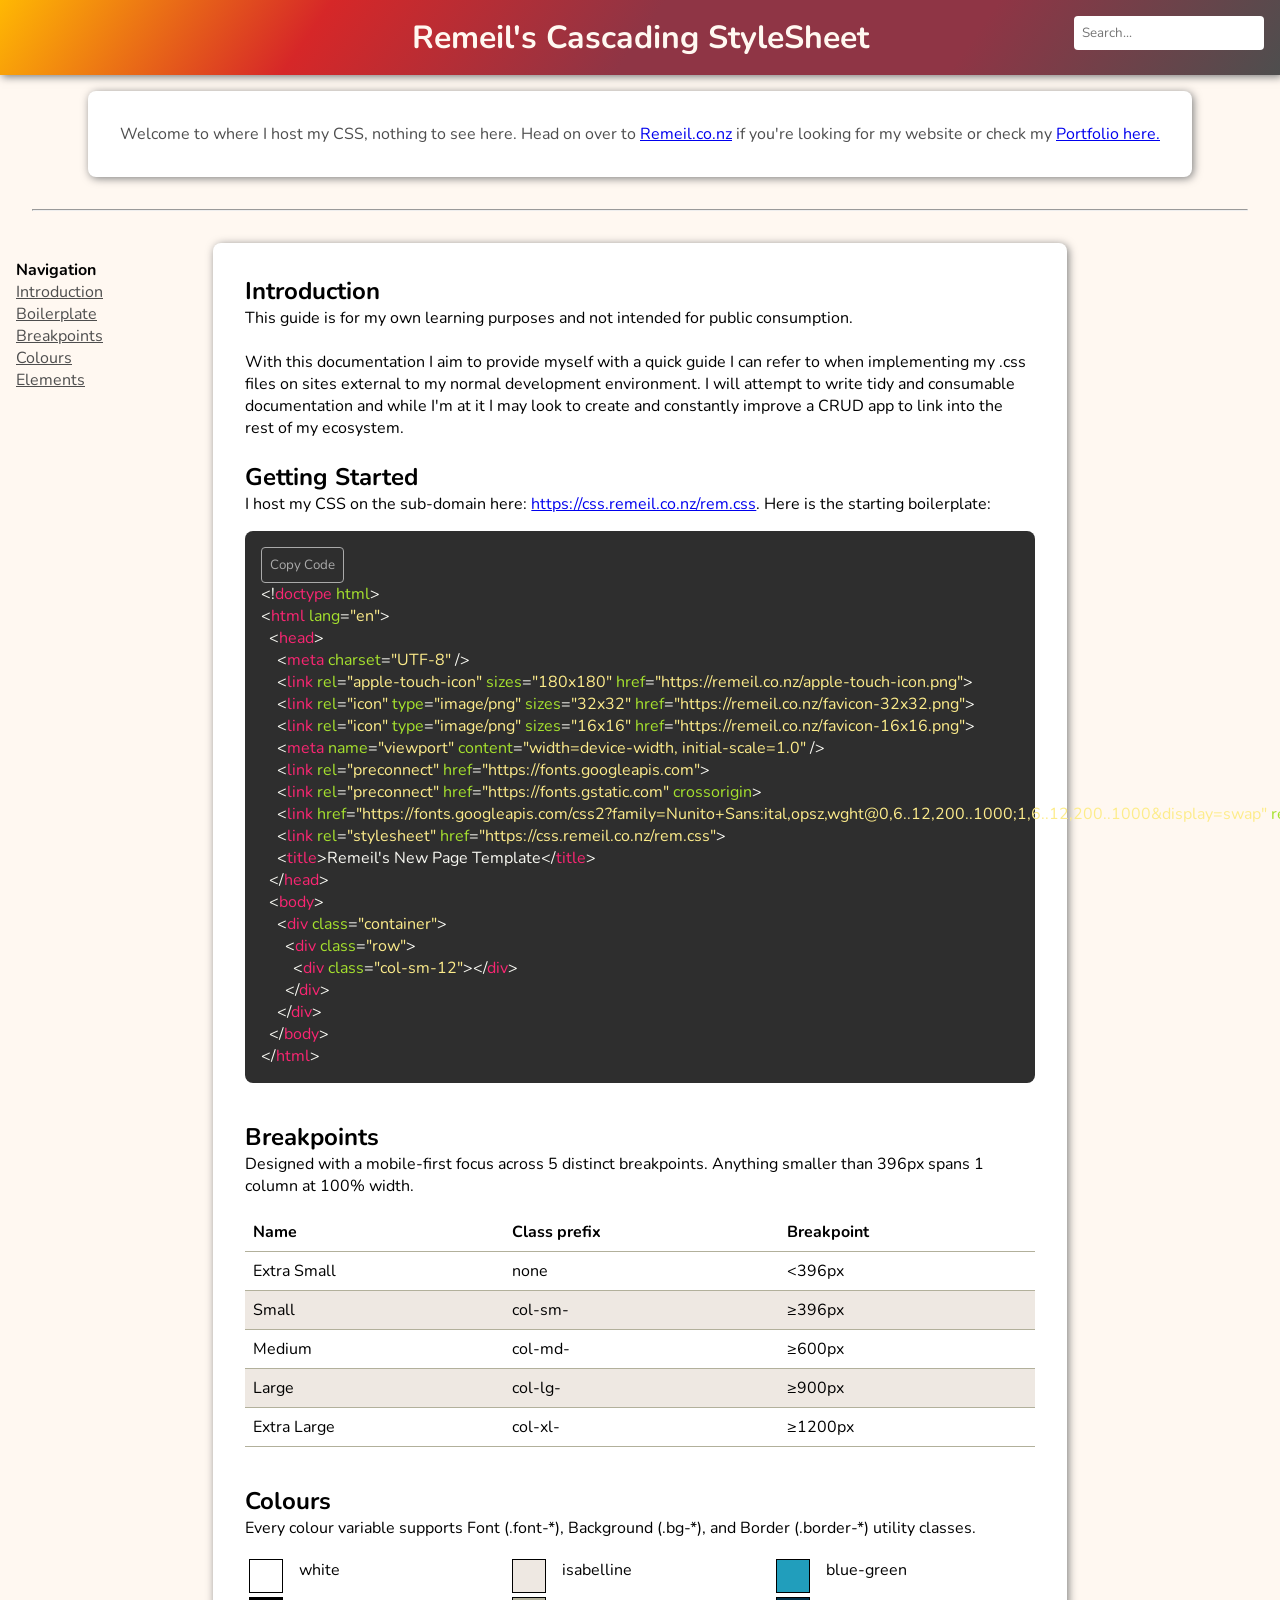
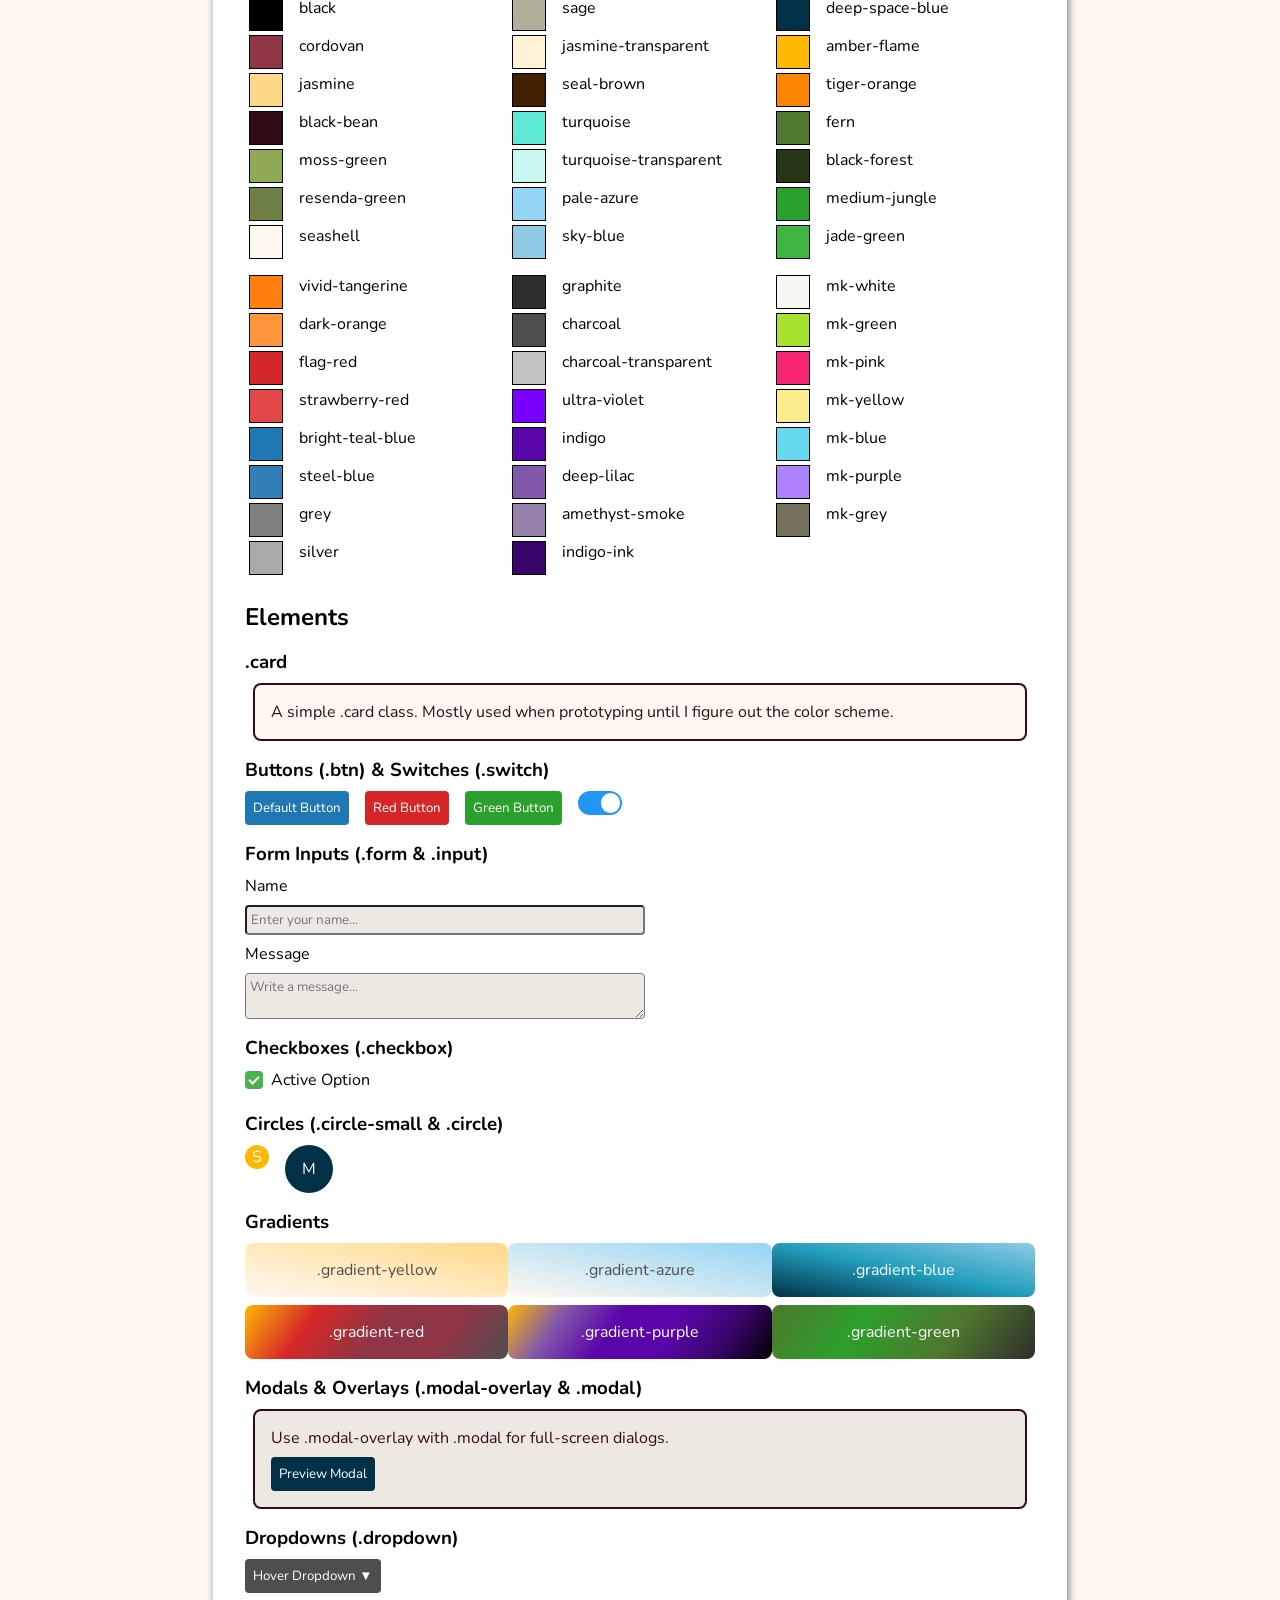
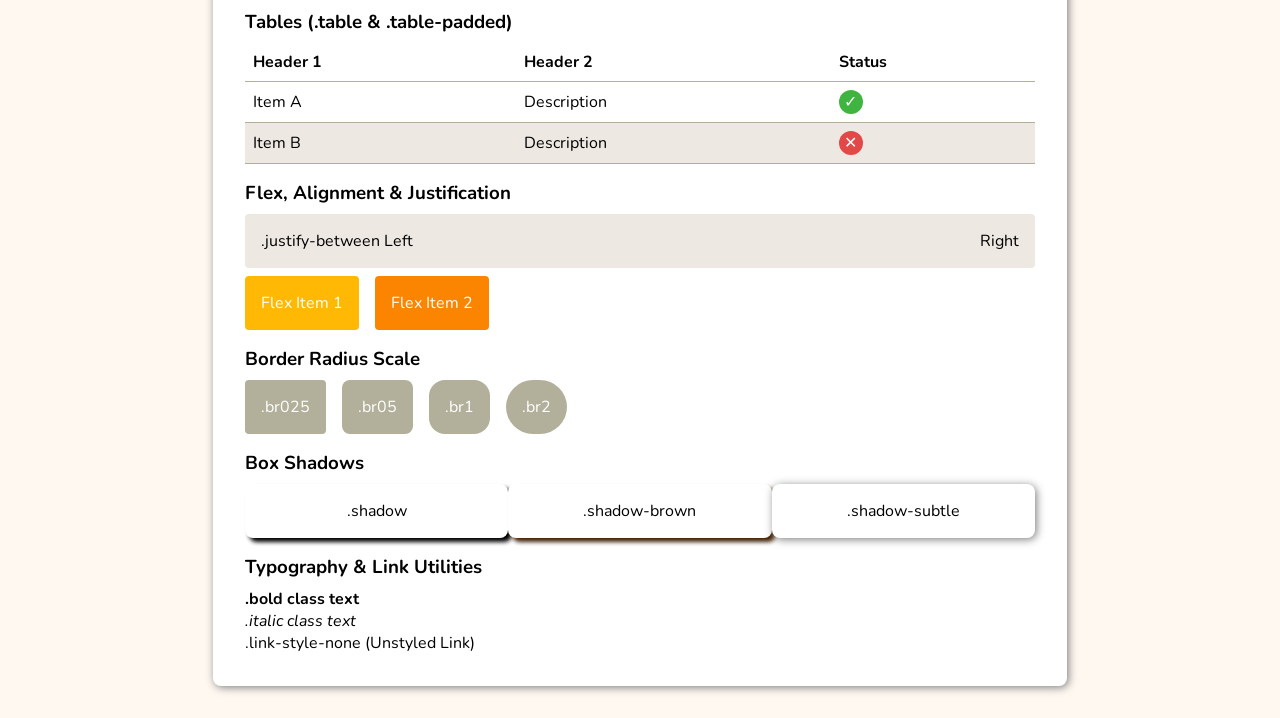
==== commit 802f302c: "AI generated documentation" ====
--- a/index.html
+++ b/index.html
@@ -1,225 +1,373 @@
-
 <!doctype html>
 <html lang="en">
   <head>
     <meta charset="UTF-8" />
-      <!-- R Favicon-->
-      <link rel="apple-touch-icon" sizes="180x180" href="https://remeil.co.nz//apple-touch-icon.png">
-      <link rel="icon" type="image/png" sizes="32x32" href="https://remeil.co.nz//favicon-32x32.png">
-      <link rel="icon" type="image/png" sizes="16x16" href="https://remeil.co.nz//favicon-16x16.png">
-      
-      <meta name="viewport" content="width=device-width, initial-scale=1.0" />
-      <!-- Nunito Fonts -->
-      <link rel="preconnect" href="https://fonts.googleapis.com">
-      <link rel="preconnect" href="https://fonts.gstatic.com" crossorigin>
-      <link href="https://fonts.googleapis.com/css2?family=Nunito+Sans:ital,opsz,wght@0,6..12,200..1000;1,6..12,200..1000&display=swap" rel="stylesheet">
-      <!-- Rem's Stylesheets-->
-      <link rel="stylesheet" href="./rem.css">
+    <!-- R Favicon-->
+    <link rel="apple-touch-icon" sizes="180x180" href="https://remeil.co.nz//apple-touch-icon.png">
+    <link rel="icon" type="image/png" sizes="32x32" href="https://remeil.co.nz//favicon-32x32.png">
+    <link rel="icon" type="image/png" sizes="16x16" href="https://remeil.co.nz//favicon-16x16.png">
+    
+    <meta name="viewport" content="width=device-width, initial-scale=1.0" />
+    <!-- Nunito Fonts -->
+    <link rel="preconnect" href="https://fonts.googleapis.com">
+    <link rel="preconnect" href="https://fonts.gstatic.com" crossorigin>
+    <link href="https://fonts.googleapis.com/css2?family=Nunito+Sans:ital,opsz,wght@0,6..12,200..1000;1,6..12,200..1000&display=swap" rel="stylesheet">
+    <!-- Rem's Stylesheets-->
+    <link rel="stylesheet" href="./rem.css">
     <title>Remeil's Cascading StyleSheet</title>
   </head>
   <body class="bg-seashell vh100">
+    <!-- Header -->
     <div class="row p1 gradient-red font-seashell shadow-subtle">
-        <div class="hide-when-xs col-sm-3"></div>
-        <h1 class=" col-lg-6 center">Remeil's Cascading StyleSheet</h1>
-        <div class="col-lg-3 pull-right">
-            <!-- need to build out a proper input, this is just a placeholder -->
-            <input class="input" placeholder="Search..." >
-        </div>
+      <div class="hide-when-xs col-sm-3"></div>
+      <h1 class="col-lg-6 center">Remeil's Cascading StyleSheet</h1>
+      <div class="col-lg-3 pull-right">
+        <input class="input" placeholder="Search..." />
+      </div>
     </div>
+
+    <!-- Intro Card -->
     <div class="container center m1">
-            <div class="p2 br05 bg-white font-charcoal shadow-subtle">
-                <p>Welcome to where I host my CSS, nothing to see here. Head on over to <a href="https://remeil.co.nz">Remeil.co.nz</a> if you're looking for my website or check my <a href="https://portfolio.remeil.co.nz">Portfolio here.</a>
-            </div>
+      <div class="p2 br05 bg-white font-charcoal shadow-subtle">
+        <p>Welcome to where I host my CSS, nothing to see here. Head on over to <a href="https://remeil.co.nz">Remeil.co.nz</a> if you're looking for my website or check my <a href="https://portfolio.remeil.co.nz">Portfolio here.</a></p>
+      </div>
     </div>
+
     <hr class="m2" />
+
+    <!-- Main Content Grid -->
     <div class="container">
       <div class="row">
+
+        <!-- Sidebar Navigation -->
         <div class="col-md-2 p1 hide-when-xs">
           <h4>Navigation</h4>
-          <p>Introduction</p>
-          <p>Boilerplate</p>
-          <p>Breakpoints</p>
-          <p>Colours</p>
-          <p>Elements</p>
-
+          <p><a href="#introduction" class="font-charcoal">Introduction</a></p>
+          <p><a href="#boilerplate" class="font-charcoal">Boilerplate</a></p>
+          <p><a href="#breakpoints" class="font-charcoal">Breakpoints</a></p>
+          <p><a href="#colours" class="font-charcoal">Colours</a></p>
+          <p><a href="#elements" class="font-charcoal">Elements</a></p>
         </div>
-        <div class="col-md-12 col-lg-10 col-xl-8 bg-white br05 p2">
-          <h1>Introduction</h1>
-          <p>This guide is for my own learning purposes and not intended for public consumption.</p><br/>
-          <p>With this documentation I aim to provide myself with a quick guide I can refer to when implementing my .css files on sites external to my normal development environment. I will attempt to write tidy and consumable documentation and while I'm at it I may to look to create and constantly improve a CRUD app to link into the rest off my ecosystem.</p>
+
+        <!-- Documentation Body -->
+        <div class="col-md-12 col-lg-10 col-xl-8 bg-white br05 p2 shadow-subtle mb2">
+          
+          <!-- Introduction -->
+          <section id="introduction">
+            <h1>Introduction</h1>
+            <p>This guide is for my own learning purposes and not intended for public consumption.</p><br/>
+            <p>With this documentation I aim to provide myself with a quick guide I can refer to when implementing my .css files on sites external to my normal development environment. I will attempt to write tidy and consumable documentation and while I'm at it I may look to create and constantly improve a CRUD app to link into the rest of my ecosystem.</p>
+          </section>
+
           <br/>
-          <h1>Getting Started</h1>
-          <p>I will host my CSS on the css sub-domain here: <a href="https://css.remeil.co.nz/rem.css">https://css.remeil.co.nz/rem.css</a> but sometimes I just need some consistent boilerplate, so here it is:</p>
-          <div class="p1 br05 bg-graphite font-mk-white">
-            <button class="btn border-silver bg-graphite font-silver" id="copyBtn" onclick="copyCode()">Copy Code</button>
-            <pre><code id="codeSnippet">
-&#60;&#33;<span class="font-mk-pink">doctype</span> <span class="font-mk-green">html</span>&#62;
-&#60;<span class="font-mk-pink">html</span> <span class="font-mk-green">lang</span>&#61;<span class="font-mk-yellow">&#34;en&#34;</span></span>&#62;
+
+          <!-- Boilerplate -->
+          <section id="boilerplate">
+            <h1>Getting Started</h1>
+            <p>I host my CSS on the sub-domain here: <a href="https://css.remeil.co.nz/rem.css">https://css.remeil.co.nz/rem.css</a>. Here is the starting boilerplate:</p>
+            <div class="p1 br05 bg-graphite font-mk-white mt1 mb1">
+              <button class="btn border-silver bg-graphite font-silver" id="copyBtn" onclick="copyCode()">Copy Code</button>
+              <pre><code id="codeSnippet">&#60;&#33;<span class="font-mk-pink">doctype</span> <span class="font-mk-green">html</span>&#62;
+&#60;<span class="font-mk-pink">html</span> <span class="font-mk-green">lang</span>&#61;<span class="font-mk-yellow">&#34;en&#34;</span>&#62;
   &#60;<span class="font-mk-pink">head</span>&#62;
     &#60;<span class="font-mk-pink">meta</span> <span class="font-mk-green">charset</span>&#61;<span class="font-mk-yellow">&#34;UTF&#45;8&#34;</span> &#47;&#62;
-      <span class="font-grey">&#60;&#33;&#45;&#45; R Favicon&#45;&#45;&#62;</span>
-      &#60;<span class="font-mk-pink">link</span> <span class="font-mk-green">rel</span>&#61;<span class="font-mk-yellow">&#34;apple&#45;touch&#45;icon&#34;</span> <span class="font-mk-green">sizes</span>&#61;<span class="font-mk-yellow">&#34;180x180&#34;</span> <span class="font-mk-green">href</span>&#61;<span class="font-mk-yellow">&#34;https&#58;&#47;&#47;remeil.co.nz&#47;apple&#45;touch&#45;icon.png&#34;</span>&#62;
-      &#60;<span class="font-mk-pink">link</span> <span class="font-mk-green">rel</span>&#61;<span class="font-mk-yellow">&#34;icon&#34;</span> <span class="font-mk-green">type</span>&#61;<span class="font-mk-yellow">&#34;image&#47;png&#34;</span> <span class="font-mk-green">sizes</span>&#61;<span class="font-mk-yellow">&#34;32x32&#34;</span> <span class="font-mk-green">href</span>&#61;<span class="font-mk-yellow">&#34;https&#58;&#47;&#47;remeil.co.nz&#47;favicon&#45;32x32.png&#34;</span>&#62;
-      &#60;<span class="font-mk-pink">link</span> <span class="font-mk-green">rel</span>&#61;<span class="font-mk-yellow">&#34;icon&#34;</span> <span class="font-mk-green">type</span>&#61;<span class="font-mk-yellow">&#34;image&#47;png&#34;</span> <span class="font-mk-green">sizes</span>&#61;<span class="font-mk-yellow">&#34;16x16&#34;</span> <span class="font-mk-green">href</span>&#61;<span class="font-mk-yellow">&#34;https&#58;&#47;&#47;remeil.co.nz&#47;favicon&#45;16x16.png&#34;</span>&#62;
-      
-      &#60;<span class="font-mk-pink">meta</span> <span class="font-mk-green">name</span>&#61;<span class="font-mk-yellow">&#34;viewport&#34;</span> <span class="font-mk-green">content</span>&#61;<span class="font-mk-yellow">&#34;width&#61;device&#45;width, initial&#45;scale&#61;1.0&#34;</span> &#47;&#62;
-      <span class="font-grey">&#60;&#33;&#45;&#45; Nunito Fonts &#45;&#45;&#62;</span>
-      &#60;<span class="font-mk-pink">link</span> <span class="font-mk-green">rel</span>&#61;<span class="font-mk-yellow">&#34;preconnect&#34;</span> <span class="font-mk-green">href</span>&#61;<span class="font-mk-yellow">&#34;https&#58;&#47;&#47;fonts.googleapis.com&#34;</span>&#62;
-      &#60;<span class="font-mk-pink">link</span> <span class="font-mk-green">rel</span>&#61;<span class="font-mk-yellow">&#34;preconnect&#34;</span> <span class="font-mk-green">href</span>&#61;<span class="font-mk-yellow">&#34;https&#58;&#47;&#47;fonts.gstatic.com&#34;</span> <span class="font-mk-green">crossorigin</span>&#62;
-      &#60;<span class="font-mk-pink">link</span> <span class="font-mk-green">href</span>&#61;<span class="font-mk-yellow">&#34;https&#58;&#47;&#47;fonts.googleapis.com&#47;css2&#63;family&#61;Nunito+Sans&#58;ital,opsz,wght&#64;0,6..12,200..1000;1,6..12,200..1000&display&#61;swap&#34;</span> <span class="font-mk-green">rel</span>&#61;<span class="font-mk-yellow">&#34;stylesheet&#34;</span>&#62;
-
-      <span class="font-grey">&#60;&#33;&#45;&#45; Rem&#39;s Stylesheets&#45;&#45;&#62;</span>
-      &#60;<span class="font-mk-pink">link</span> <span class="font-mk-green">rel</span>&#61;<span class="font-mk-yellow">&#34;stylesheet&#34;</span> <span class="font-mk-green">href</span>&#61;<span class="font-mk-yellow">&#34;https&#58;&#47;&#47;css.remeil.co.nz&#47;rem.css&#34;</span>&#62;
+    &#60;<span class="font-mk-pink">link</span> <span class="font-mk-green">rel</span>&#61;<span class="font-mk-yellow">&#34;apple&#45;touch&#45;icon&#34;</span> <span class="font-mk-green">sizes</span>&#61;<span class="font-mk-yellow">&#34;180x180&#34;</span> <span class="font-mk-green">href</span>&#61;<span class="font-mk-yellow">&#34;https&#58;&#47;&#47;remeil.co.nz&#47;apple&#45;touch&#45;icon.png&#34;</span>&#62;
+    &#60;<span class="font-mk-pink">link</span> <span class="font-mk-green">rel</span>&#61;<span class="font-mk-yellow">&#34;icon&#34;</span> <span class="font-mk-green">type</span>&#61;<span class="font-mk-yellow">&#34;image&#47;png&#34;</span> <span class="font-mk-green">sizes</span>&#61;<span class="font-mk-yellow">&#34;32x32&#34;</span> <span class="font-mk-green">href</span>&#61;<span class="font-mk-yellow">&#34;https&#58;&#47;&#47;remeil.co.nz&#47;favicon&#45;32x32.png&#34;</span>&#62;
+    &#60;<span class="font-mk-pink">link</span> <span class="font-mk-green">rel</span>&#61;<span class="font-mk-yellow">&#34;icon&#34;</span> <span class="font-mk-green">type</span>&#61;<span class="font-mk-yellow">&#34;image&#47;png&#34;</span> <span class="font-mk-green">sizes</span>&#61;<span class="font-mk-yellow">&#34;16x16&#34;</span> <span class="font-mk-green">href</span>&#61;<span class="font-mk-yellow">&#34;https&#58;&#47;&#47;remeil.co.nz&#47;favicon&#45;16x16.png&#34;</span>&#62;
+    &#60;<span class="font-mk-pink">meta</span> <span class="font-mk-green">name</span>&#61;<span class="font-mk-yellow">&#34;viewport&#34;</span> <span class="font-mk-green">content</span>&#61;<span class="font-mk-yellow">&#34;width&#61;device&#45;width, initial&#45;scale&#61;1.0&#34;</span> &#47;&#62;
+    &#60;<span class="font-mk-pink">link</span> <span class="font-mk-green">rel</span>&#61;<span class="font-mk-yellow">&#34;preconnect&#34;</span> <span class="font-mk-green">href</span>&#61;<span class="font-mk-yellow">&#34;https&#58;&#47;&#47;fonts.googleapis.com&#34;</span>&#62;
+    &#60;<span class="font-mk-pink">link</span> <span class="font-mk-green">rel</span>&#61;<span class="font-mk-yellow">&#34;preconnect&#34;</span> <span class="font-mk-green">href</span>&#61;<span class="font-mk-yellow">&#34;https&#58;&#47;&#47;fonts.gstatic.com&#34;</span> <span class="font-mk-green">crossorigin</span>&#62;
+    &#60;<span class="font-mk-pink">link</span> <span class="font-mk-green">href</span>&#61;<span class="font-mk-yellow">&#34;https&#58;&#47;&#47;fonts.googleapis.com&#47;css2&#63;family&#61;Nunito+Sans&#58;ital,opsz,wght&#64;0,6..12,200..1000;1,6..12,200..1000&display&#61;swap&#34;</span> <span class="font-mk-green">rel</span>&#61;<span class="font-mk-yellow">&#34;stylesheet&#34;</span>&#62;
+    &#60;<span class="font-mk-pink">link</span> <span class="font-mk-green">rel</span>&#61;<span class="font-mk-yellow">&#34;stylesheet&#34;</span> <span class="font-mk-green">href</span>&#61;<span class="font-mk-yellow">&#34;https&#58;&#47;&#47;css.remeil.co.nz&#47;rem.css&#34;</span>&#62;
     &#60;<span class="font-mk-pink">title</span>&#62;Remeil&#39;s New Page Template&#60;&#47;<span class="font-mk-pink">title</span>&#62;
   &#60;&#47;<span class="font-mk-pink">head</span>&#62;
   &#60;<span class="font-mk-pink">body</span>&#62;
     &#60;<span class="font-mk-pink">div</span> <span class="font-mk-green">class</span>&#61;<span class="font-mk-yellow">&#34;container&#34;</span>&#62;
       &#60;<span class="font-mk-pink">div</span> <span class="font-mk-green">class</span>&#61;<span class="font-mk-yellow">&#34;row&#34;</span>&#62;
-        &#60;<span class="font-mk-pink">div</span> <span class="font-mk-green">class</span>&#61;<span class="font-mk-yellow">&#34;col&#45;sm&#45;12&#34;</span>&#62;
-        &#60;&#47;<span class="font-mk-pink">div</span>&#62;
+        &#60;<span class="font-mk-pink">div</span> <span class="font-mk-green">class</span>&#61;<span class="font-mk-yellow">&#34;col&#45;sm&#45;12&#34;</span>&#62;&#60;&#47;<span class="font-mk-pink">div</span>&#62;
       &#60;&#47;<span class="font-mk-pink">div</span>&#62;
     &#60;&#47;<span class="font-mk-pink">div</span>&#62;
-&#60;&#47;<span class="font-mk-pink">body</span>&#62;
+  &#60;&#47;<span class="font-mk-pink">body</span>&#62;
 &#60;&#47;<span class="font-mk-pink">html</span>&#62;</code></pre>
-          </div>
+            </div>
+          </section>
+
           <br/>
-          <h1>Breakpoints</h1>
-          <p>I'm trying to keep things simple and work with 5 distinct breakpoints to cover most devices/window sizes responsively. Start with the smallest layout and work upwards, a mobile first design focus. Anything less than 396px or undefined will have 1 column at 100% width.</p>
-          <table class="table table-padded width100 text-left">
-            <thead class="border-bottom">
-              <th>Name</th>
-              <th>Class prefix</th>
-              <th>Breakpoint</th>
+
+          <!-- Breakpoints -->
+          <section id="breakpoints">
+            <h1>Breakpoints</h1>
+            <p>Designed with a mobile-first focus across 5 distinct breakpoints. Anything smaller than 396px spans 1 column at 100% width.</p>
+            <table class="table table-padded width100 text-left mt1 mb1">
+              <thead class="border-bottom">
+                <tr>
+                  <th>Name</th>
+                  <th>Class prefix</th>
+                  <th>Breakpoint</th>
+                </tr>
+              </thead>
+              <tbody>
+                <tr>
+                  <td>Extra Small</td>
+                  <td>none</td>
+                  <td>&#60;396px</td>
+                </tr>
+                <tr>
+                  <td>Small</td>
+                  <td>col-sm-</td>
+                  <td>&ge;396px</td>
+                </tr>
+                <tr>
+                  <td>Medium</td>
+                  <td>col-md-</td>
+                  <td>&ge;600px</td>
+                </tr>
+                <tr>
+                  <td>Large</td>
+                  <td>col-lg-</td>
+                  <td>&ge;900px</td>
+                </tr>
+                <tr>
+                  <td>Extra Large</td>
+                  <td>col-xl-</td>
+                  <td>&ge;1200px</td>
+                </tr>
+              </tbody>
+            </table>
+          </section>
+
+          <br/>
+
+          <!-- Colours -->
+          <section id="colours">
+            <h1>Colours</h1>
+            <p>Every colour variable supports Font (<code>.font-*</code>), Background (<code>.bg-*</code>), and Border (<code>.border-*</code>) utility classes.</p>
+            <div class="row mt1">
+              <div class="col-sm-4">
+                <div class="flex m025"><div class="bg-white border p1 square height1rem"></div><p>white</p></div>
+                <div class="flex m025"><div class="bg-black border p1 square height1rem"></div><p>black</p></div>
+                <div class="flex m025"><div class="bg-cordovan border p1 square height1rem"></div><p>cordovan</p></div>
+                <div class="flex m025"><div class="bg-jasmine border p1 square height1rem"></div><p>jasmine</p></div>
+                <div class="flex m025"><div class="bg-black-bean border p1 square height1rem"></div><p>black-bean</p></div>
+                <div class="flex m025"><div class="bg-moss-green border p1 square height1rem"></div><p>moss-green</p></div>
+                <div class="flex m025"><div class="bg-resenda-green border p1 square height1rem"></div><p>resenda-green</p></div>
+                <div class="flex m025"><div class="bg-seashell border p1 square height1rem"></div><p>seashell</p></div>
+              </div>
+              <div class="col-sm-4">
+                <div class="flex m025"><div class="bg-isabelline border p1 square height1rem"></div><p>isabelline</p></div>
+                <div class="flex m025"><div class="bg-sage border p1 square height1rem"></div><p>sage</p></div>
+                <div class="flex m025"><div class="bg-jasmine-transparent border p1 square height1rem"></div><p>jasmine-transparent</p></div>
+                <div class="flex m025"><div class="bg-seal-brown border p1 square height1rem"></div><p>seal-brown</p></div>
+                <div class="flex m025"><div class="bg-turquoise border p1 square height1rem"></div><p>turquoise</p></div>
+                <div class="flex m025"><div class="bg-turquoise-transparent border p1 square height1rem"></div><p>turquoise-transparent</p></div>
+                <div class="flex m025"><div class="bg-pale-azure border p1 square height1rem"></div><p>pale-azure</p></div>
+                <div class="flex m025"><div class="bg-sky-blue border p1 square height1rem"></div><p>sky-blue</p></div>
+              </div>
+              <div class="col-sm-4">
+                <div class="flex m025"><div class="bg-blue-green border p1 square height1rem"></div><p>blue-green</p></div>
+                <div class="flex m025"><div class="bg-deep-space-blue border p1 square height1rem"></div><p>deep-space-blue</p></div>
+                <div class="flex m025"><div class="bg-amber-flame border p1 square height1rem"></div><p>amber-flame</p></div>
+                <div class="flex m025"><div class="bg-tiger-orange border p1 square height1rem"></div><p>tiger-orange</p></div>
+                <div class="flex m025"><div class="bg-fern border p1 square height1rem"></div><p>fern</p></div>
+                <div class="flex m025"><div class="bg-black-forest border p1 square height1rem"></div><p>black-forest</p></div>
+                <div class="flex m025"><div class="bg-medium-jungle border p1 square height1rem"></div><p>medium-jungle</p></div>
+                <div class="flex m025"><div class="bg-jade-green border p1 square height1rem"></div><p>jade-green</p></div>
+              </div>
+            </div>
+            <div class="row mt05">
+              <div class="col-sm-4">
+                <div class="flex m025"><div class="bg-vivid-tangerine border p1 square height1rem"></div><p>vivid-tangerine</p></div>
+                <div class="flex m025"><div class="bg-dark-orange border p1 square height1rem"></div><p>dark-orange</p></div>
+                <div class="flex m025"><div class="bg-flag-red border p1 square height1rem"></div><p>flag-red</p></div>
+                <div class="flex m025"><div class="bg-strawberry-red border p1 square height1rem"></div><p>strawberry-red</p></div>
+                <div class="flex m025"><div class="bg-bright-teal-blue border p1 square height1rem"></div><p>bright-teal-blue</p></div>
+                <div class="flex m025"><div class="bg-steel-blue border p1 square height1rem"></div><p>steel-blue</p></div>
+                <div class="flex m025"><div class="bg-grey border p1 square height1rem"></div><p>grey</p></div>
+                <div class="flex m025"><div class="bg-silver border p1 square height1rem"></div><p>silver</p></div>
+              </div>
+              <div class="col-sm-4">
+                <div class="flex m025"><div class="bg-graphite border p1 square height1rem"></div><p>graphite</p></div>
+                <div class="flex m025"><div class="bg-charcoal border p1 square height1rem"></div><p>charcoal</p></div>
+                <div class="flex m025"><div class="bg-charcoal-transparent border p1 square height1rem"></div><p>charcoal-transparent</p></div>
+                <div class="flex m025"><div class="bg-ultra-violet border p1 square height1rem"></div><p>ultra-violet</p></div>
+                <div class="flex m025"><div class="bg-indigo border p1 square height1rem"></div><p>indigo</p></div>
+                <div class="flex m025"><div class="bg-deep-lilac border p1 square height1rem"></div><p>deep-lilac</p></div>
+                <div class="flex m025"><div class="bg-amethyst-smoke border p1 square height1rem"></div><p>amethyst-smoke</p></div>
+                <div class="flex m025"><div class="bg-indigo-ink border p1 square height1rem"></div><p>indigo-ink</p></div>
+              </div>
+              <div class="col-sm-4">
+                <div class="flex m025"><div class="bg-mk-white border p1 square height1rem"></div><p>mk-white</p></div>
+                <div class="flex m025"><div class="bg-mk-green border p1 square height1rem"></div><p>mk-green</p></div>
+                <div class="flex m025"><div class="bg-mk-pink border p1 square height1rem"></div><p>mk-pink</p></div>
+                <div class="flex m025"><div class="bg-mk-yellow border p1 square height1rem"></div><p>mk-yellow</p></div>
+                <div class="flex m025"><div class="bg-mk-blue border p1 square height1rem"></div><p>mk-blue</p></div>
+                <div class="flex m025"><div class="bg-mk-purple border p1 square height1rem"></div><p>mk-purple</p></div>
+                <div class="flex m025"><div class="bg-mk-grey border p1 square height1rem"></div><p>mk-grey</p></div>
+              </div>
+            </div>
+          </section>
+
+          <br />
+
+          <!-- Elements Showcase Section -->
+          <section id="elements">
+            <h1>Elements</h1>
+            
+            <h3 class="mt1">.card</h3>
+            <div class="card">A simple <code>.card</code> class. Mostly used when prototyping until I figure out the color scheme.</div>
+
+            <h3 class="mt1">Buttons (<code>.btn</code>) & Switches (<code>.switch</code>)</h3>
+            <div class="flex center-v mt05">
+              <button class="btn bg-bright-teal-blue font-white">Default Button</button>
+              <button class="btn red font-white">Red Button</button>
+              <button class="btn green font-white">Green Button</button>
+              
+              <label class="switch">
+                <input type="checkbox" checked>
+                <span class="slider round"></span>
+              </label>
+            </div>
+
+            <h3 class="mt1">Form Inputs (<code>.form</code> & <code>.input</code>)</h3>
+            <form class="form max-width400px mt05">
+              <label>Name</label>
+              <input type="text" placeholder="Enter your name..." />
+              <label>Message</label>
+              <textarea placeholder="Write a message..."></textarea>
+            </form>
+
+            <h3 class="mt1">Checkboxes (<code>.checkbox</code>)</h3>
+            <div class="mt05">
+              <label class="checkbox">
+                <input type="checkbox" checked />
+                <span class="checkmark"></span>
+                <span>Active Option</span>
+              </label>
+            </div>
+
+            <h3 class="mt1">Circles (<code>.circle-small</code> & <code>.circle</code>)</h3>
+            <div class="flex center-v mt05">
+              <div class="circle-small bg-amber-flame font-white">S</div>
+              <div class="circle bg-deep-space-blue font-white">M</div>
+            </div>
+
+            <h3 class="mt1">Gradients</h3>
+            <div class="row gap-1 mt05">
+              <div class="col-sm-4 p1 br05 gradient-yellow font-charcoal center">.gradient-yellow</div>
+              <div class="col-sm-4 p1 br05 gradient-azure font-charcoal center">.gradient-azure</div>
+              <div class="col-sm-4 p1 br05 gradient-blue font-white center">.gradient-blue</div>
+              <div class="col-sm-4 p1 br05 gradient-red font-white center mt05">.gradient-red</div>
+              <div class="col-sm-4 p1 br05 gradient-purple font-white center mt05">.gradient-purple</div>
+              <div class="col-sm-4 p1 br05 gradient-green font-white center mt05">.gradient-green</div>
+            </div>
+          </section>
+
+          <!-- Additional Elements & Utilities Section to append inside #elements -->
+
+          <h3 class="mt1">Modals & Overlays (<code>.modal-overlay</code> & <code>.modal</code>)</h3>
+          <div class="card bg-isabelline mt05">
+            <p>Use <code>.modal-overlay</code> with <code>.modal</code> for full-screen dialogs.</p>
+            <button class="btn bg-deep-space-blue font-white mt05" onclick="document.getElementById('demo-modal').classList.remove('hide')">
+              Preview Modal
+            </button>
+          </div>
+
+          <!-- Modal Markup -->
+          <div id="demo-modal" class="modal-overlay hide">
+            <div class="modal bg-white br05 p2 shadow max-width500px">
+              <h3>Example Modal</h3>
+              <p class="mt05">This uses <code>.modal-overlay</code> with semi-transparent background styling.</p>
+              <button class="btn bg-flag-red font-white mt1" onclick="document.getElementById('demo-modal').classList.add('hide')">
+                Close Modal
+              </button>
+            </div>
+          </div>
+
+          <h3 class="mt1">Dropdowns (<code>.dropdown</code>)</h3>
+          <div class="flex mt05">
+            <div class="dropdown">
+              <button class="btn bg-charcoal font-white">Hover Dropdown ▼</button>
+              <div class="dropdown-content bg-white border p1 shadow-subtle br025 mt025">
+                <p class="p025"><a href="#" class="font-black">Option 1</a></p>
+                <p class="p025"><a href="#" class="font-black">Option 2</a></p>
+              </div>
+            </div>
+          </div>
+
+          <h3 class="mt1">Tables (<code>.table</code> & <code>.table-padded</code>)</h3>
+          <table class="table table-padded width100 text-left mt05">
+            <thead>
+              <tr>
+                <th>Header 1</th>
+                <th>Header 2</th>
+                <th>Status</th>
+              </tr>
             </thead>
-            <tr>
-              <td>Extra Small</td>
-              <td>none</td>
-              <td>&#60;396px</td>
-            </tr>
-            <tr>
-              <td>Small</td>
-              <td>col-sm-</td>
-              <td>&ge;396px</td>
-            </tr>
-            <tr>
-              <td>Medium</td>
-              <td>col-md-</td>
-              <td>&ge;600px</td>
-            </tr>
-            <tr>
-              <td>Large</td>
-              <td>col-lg-</td>
-              <td>&ge;900px</td>
-            </tr>
-            <tr>
-              <td>Extra Large</td>
-              <td>col-xl-</td>
-              <td>&ge;1200px</td>
-            </tr>
+            <tbody>
+              <tr>
+                <td>Item A</td>
+                <td>Description</td>
+                <td><span class="circle-small bg-jade-green font-white">✓</span></td>
+              </tr>
+              <tr>
+                <td>Item B</td>
+                <td>Description</td>
+                <td><span class="circle-small bg-strawberry-red font-white">✕</span></td>
+              </tr>
+            </tbody>
           </table>
-          <br/>
-          <h1>Colours</h1>
-          <p>Every colour has a Font (.font-*colour-name*), Background (.bg-*colour-name*) and Border (.border-*colour-name*) class</p>
-          <div class="row">
-            <div class="col-sm-4">
-              <div class="flex m025"><div class="bg-white border p1 square height1rem"></div><p>white</p></div>
-              <div class="flex m025"><div class="bg-black border p1 square height1rem"></div><p>black</p></div>
-              <div class="flex m025"><div class="bg-cordovan border p1 square height1rem"></div><p>cordovan</p></div>
-              <div class="flex m025"><div class="bg-jasmine border p1 square height1rem"></div><p>jasmine</p></div>
-              <div class="flex m025"><div class="bg-black-bean border p1 square height1rem"></div><p>black-bean</p></div>
-              <div class="flex m025"><div class="bg-moss-green border p1 square height1rem"></div><p>moss-green</p></div>
-              <div class="flex m025"><div class="bg-resenda-green border p1 square height1rem"></div><p>resenda-green</p></div>
-              <div class="flex m025"><div class="bg-seashell border p1 square height1rem"></div><p>seashell</p></div>
-            </div>
-            <div class="col-sm-4">
-              <div class="flex m025"><div class="bg-isabelline border p1 square height1rem"></div><p>isabelline</p></div>
-              <div class="flex m025"><div class="bg-sage border p1 square height1rem"></div><p>sage</p></div>
-              <div class="flex m025"><div class="bg-jasmine-transparent border p1 square height1rem"></div><p>jasmine-transparent</p></div>
-              <div class="flex m025"><div class="bg-seal-brown border p1 square height1rem"></div><p>seal-brown</p></div>
-              <div class="flex m025"><div class="bg-turquoise border p1 square height1rem"></div><p>turquoise</p></div>
-              <div class="flex m025"><div class="bg-turquoise-transparent border p1 square height1rem"></div><p>turquoise-transparent</p></div>
-              <div class="flex m025"><div class="bg-pale-azure border p1 square height1rem"></div><p>pale-azure</p></div>
-              <div class="flex m025"><div class="bg-sky-blue border p1 square height1rem"></div><p>sky-blue</p></div>
-            </div>
-            <div class="col-sm-4">
-              <div class="flex m025"><div class="bg-blue-green border p1 square height1rem"></div><p>blue-green</p></div>
-              <div class="flex m025"><div class="bg-deep-space-blue border p1 square height1rem"></div><p>deep-space-blue</p></div>
-              <div class="flex m025"><div class="bg-amber-flame border p1 square height1rem"></div><p>amber-flame</p></div>
-              <div class="flex m025"><div class="bg-tiger-orange border p1 square height1rem"></div><p>tiger-orange</p></div>
-              <div class="flex m025"><div class="bg-fern border p1 square height1rem"></div><p>fern</p></div>
-              <div class="flex m025"><div class="bg-black-forest border p1 square height1rem"></div><p>black-forest</p></div>
-              <div class="flex m025"><div class="bg-medium-jungle border p1 square height1rem"></div><p>medium-jungle</p></div>
-              <div class="flex m025"><div class="bg-jade-green border p1 square height1rem"></div><p>jade-green</p></div>
-            </div>
-          </div>
-          <div class="row">
-            <div class="col-sm-4">
-              <div class="flex m025"><div class="bg-vivid-tangerine border p1 square height1rem"></div><p>vivid-tangerine</p></div>
-              <div class="flex m025"><div class="bg-dark-orange border p1 square height1rem"></div><p>dark-orange</p></div>
-              <div class="flex m025"><div class="bg-flag-red border p1 square height1rem"></div><p>flag-red</p></div>
-              <div class="flex m025"><div class="bg-strawberry-red border p1 square height1rem"></div><p>strawberry-red</p></div>
-              <div class="flex m025"><div class="bg-bright-teal-blue border p1 square height1rem"></div><p>bright-teal-blue</p></div>
-              <div class="flex m025"><div class="bg-steel-blue border p1 square height1rem"></div><p>steel-blue</p></div>
-              <div class="flex m025"><div class="bg-grey border p1 square height1rem"></div><p>grey</p></div>
-              <div class="flex m025"><div class="bg-silver border p1 square height1rem"></div><p>silver</p></div>
-            </div>
-            <div class="col-sm-4">
-              <div class="flex m025"><div class="bg-graphite border p1 square height1rem"></div><p>graphite</p></div>
-              <div class="flex m025"><div class="bg-charcoal border p1 square height1rem"></div><p>charcoal</p></div>
-              <div class="flex m025"><div class="bg-charcoal-transparent border p1 square height1rem"></div><p>charcoal-transparent</p></div>
-              <div class="flex m025"><div class="bg-ultra-violet border p1 square height1rem"></div><p>ultra-violet</p></div>
-              <div class="flex m025"><div class="bg-indigo border p1 square height1rem"></div><p>indigo</p></div>
-              <div class="flex m025"><div class="bg-deep-lilac border p1 square height1rem"></div><p>deep-lilac</p></div>
-              <div class="flex m025"><div class="bg-amethyst-smoke border p1 square height1rem"></div><p>amethyst-smoke</p></div>
-              <div class="flex m025"><div class="bg-indigo-ink border p1 square height1rem"></div><p>indigo-ink</p></div>
-            </div>
-            <div class="col-sm-4">
-              <div class="flex m025"><div class="bg-mk-white border p1 square height1rem"></div><p>mk-white</p></div>
-              <div class="flex m025"><div class="bg-mk-green border p1 square height1rem"></div><p>mk-green</p></div>
-              <div class="flex m025"><div class="bg-mk-pink border p1 square height1rem"></div><p>mk-pink</p></div>
-              <div class="flex m025"><div class="bg-mk-yellow border p1 square height1rem"></div><p>mk-yellow</p></div>
-              <div class="flex m025"><div class="bg-mk-blue border p1 square height1rem"></div><p>mk-blue</p></div>
-              <div class="flex m025"><div class="bg-mk-purple border p1 square height1rem"></div><p>mk-purple</p></div>
-              <div class="flex m025"><div class="bg-mk-grey border p1 square height1rem"></div><p>mk-grey</p></div>
-            </div>
-          </div>
-          <br />
-          <h1>Elements</h1>
-          <h3>.card</h3>
-          <div class="card">A simple .card class. Mostly used when prototyping until I figure our the colour scheme.</div>
-          <br />
-          <h1></h1>
-          <br />
-          <h1></h1>
-          <br />
-          <h1></h1>
-          <br />
-          <h1></h1>
-          <br />
-          <h1></h1>
-          <br />
-          <h1></h1>
+
+          <h3 class="mt1">Flex, Alignment & Justification</h3>
+          <div class="justify-between bg-isabelline p1 br025 mt05">
+            <span><code>.justify-between</code> Left</span>
+            <span>Right</span>
+          </div>
+          <div class="flex center-v mt05">
+            <div class="bg-amber-flame p1 font-white br025">Flex Item 1</div>
+            <div class="bg-tiger-orange p1 font-white br025">Flex Item 2</div>
+          </div>
+
+          <h3 class="mt1">Border Radius Scale</h3>
+          <div class="flex mt05">
+            <div class="p1 bg-sage font-white br025">.br025</div>
+            <div class="p1 bg-sage font-white br05">.br05</div>
+            <div class="p1 bg-sage font-white br1">.br1</div>
+            <div class="p1 bg-sage font-white br2">.br2</div>
+          </div>
+
+          <h3 class="mt1">Box Shadows</h3>
+          <div class="row gap-1 mt05">
+            <div class="col-sm-4 p1 bg-white br05 shadow center">.shadow</div>
+            <div class="col-sm-4 p1 bg-white br05 shadow-brown center">.shadow-brown</div>
+            <div class="col-sm-4 p1 bg-white br05 shadow-subtle center">.shadow-subtle</div>
+          </div>
+
+          <h3 class="mt1">Typography & Link Utilities</h3>
+          <div class="mt05">
+            <p class="bold">.bold class text</p>
+            <p class="italic">.italic class text</p>
+            <p class="link-style-none"><a href="#">.link-style-none (Unstyled Link)</a></p>
+          </div>
+
         </div>
         <div class="col-md-2"></div>
       </div>
     </div>
-</body>
-<script>
-  async function copyCode() {
-    // Get the text from the code element
-    const code = document.getElementById("codeSnippet").innerText;
-    const button = document.getElementById("copyBtn");
-
-    try {
-      // Write text to clipboard
-      await navigator.clipboard.writeText(code);
-      
-      // Provide visual feedback
-      button.innerText = "Copied!";
-      setTimeout(() => button.innerText = "Copy Code", 2000);
-    } catch (err) {
-      console.error("Failed to copy!", err);
-    }
-  }
-</script>
-</html>
+
+    <!-- Script for copying code -->
+    <script>
+      async function copyCode() {
+        const code = document.getElementById("codeSnippet").innerText;
+        const button = document.getElementById("copyBtn");
+
+        try {
+          await navigator.clipboard.writeText(code);
+          button.innerText = "Copied!";
+          setTimeout(() => button.innerText = "Copy Code", 2000);
+        } catch (err) {
+          console.error("Failed to copy!", err);
+        }
+      }
+    </script>
+  </body>
+</html>
--- a/rem.css
+++ b/rem.css
@@ -47,6 +47,14 @@
   --amethyst-smoke: #9681AA;
   --indigo-ink: #39056A;
 
+  --mk-white: #F8F8F2;
+  --mk-green: #A6E22E;
+  --mk-pink: #F92672;
+  --mk-yellow: #fdec8b;
+  --mk-blue: #66D9EF;
+  --mk-purple: #AE81FF;
+  --mk-grey: #75715E;
+
   --gutter: 1rem;
 }
 
@@ -66,6 +74,12 @@
   color: var(--black-bean);
   margin: 0.5rem;
   padding: 1rem;
+}
+
+.footer {
+  bottom: 0px;
+  position: fixed;
+  width: 100%;
 }
 
 .dropdown {
@@ -100,12 +114,18 @@
   overflow-y: auto;
   max-height: 90vh;
 }
-/* Not sold on this being in here, I might choose to do things another way for tables */
-.table .row{
+
+.table, .table td {
+  border-collapse: collapse;
+}
+.table .row, .table tr{
   border-bottom: var(--sage) 1px solid;
 }
-.table .row:nth-child(odd){
+.table .row:nth-child(even), .table tr:nth-child(even){
   background-color: var(--isabelline);
+}
+.table-padded td, .table-padded th{
+  padding: 0.5rem;
 }
 
 .checkbox {
@@ -151,6 +171,16 @@
   margin: 0.25rem;
 }
 
+.circle-small {
+  border-radius: 50%;
+  display: inline-block;
+  align-content: center;
+  justify-content: center;
+  text-align: center;
+  height: 1.5rem;
+  width: 1.5rem;
+}
+
 .circle {
   border-radius: 50%;
   display: inline-block;
@@ -160,9 +190,6 @@
   height: 3rem;
   width: 3rem;
 }
-.circle:hover {
-  border: #fff 2px solid;
-}
 
 .footer {
   bottom: 0;
@@ -170,8 +197,9 @@
   width: 100%;
 }
 
+
 /* ====== BUTTONS AND SLIDERS ======== */
-.btn {
+.btn{
   border: none;
   border-radius: 0.25rem;
   padding: 0.5rem;
@@ -233,80 +261,13 @@
   border-radius: 50%;
 }
 
-
-/* ====== COLOURS AND EFFECTS ======== */
-.gradient-yellow {
-  background-image: linear-gradient(to top right, var(--seashell), var(--jasmine));
-}
-.gradient-azure {
-  background-image: linear-gradient(to top right, var(--seashell), var(--pale-azure));
-}
-.gradient-blue {
-  background-image: linear-gradient(to top right, var(--deep-space-blue), var(--blue-green), var(--sky-blue));
-}
-.gradient-dark-blue {
-  background-image: linear-gradient(to top right, var(--deep-space-blue), var(--blue-green));
-}
-.gradient-red {
-  background-image: linear-gradient(125deg, var(--amber-flame), var(--flag-red), var(--cordovan), var(--cordovan), var(--charcoal));
-}
-.gradient-purple {
-  background-image: linear-gradient(125deg, var(--amber-flame), var(--deep-lilac), var(--indigo), var(--indigo), var(--indigo-ink), black);
-}
-.gradient-green {
-  background-image: linear-gradient(125deg, var(--fern), var(--medium-jungle), var(--fern), var(--graphite));
-}
-
-.red {
-  background-color: var(--flag-red);
-}
-.red:hover {
-  background-color: var(--strawberry-red);
-}
-.orange {
-  background-color: var(--vivid-tangerine);
-}
-.orange:hover {
-  background-color: var(--dark-orange);
-}
-.yellow {
-  background-color: var(--amber-flame);
-}
-.yellow:hover {
-  background-color: var(--jasmine);
-}
-.green {
-  background-color: var(--medium-jungle);
-}
-.green:hover {
-  background-color: var(--jade-green);
-}
-.blue {
-  background-color: var(--bright-teal-blue);
-}
-.blue:hover {
-  background-color: var(--sky-blue);
-}
-
-.shadow {
-  box-shadow: 0.25rem 0.25rem 0.25rem black;
-}
-.shadow-brown {
-  box-shadow: 0.25rem 0.25rem 0.25rem var(--seal-brown);
-}
-.shadow-subtle {
-  box-shadow: 0.1rem 0.1rem 0.5rem var(--grey);
-}
-
-.bold {
-  font-weight: bold;
-}
-.italic {
-  font-style: italic;
-}
-.list-style-none {
-  list-style: none;
-}
+/* ====== INPUTS ======== */
+.input {
+  border: none;
+  border-radius: 0.25rem;
+  padding: 0.5rem;
+}
+
 .large-inputs input {
   border: 1px solid #000;
   border-radius: 0.25rem;
@@ -330,8 +291,96 @@
   translate: 0px 2px;
 }
 
-.nthlit div:nth-child {
-  background-color: #f1f1f1;
+.form {
+  display: grid;
+  gap: 0.5rem;
+}
+.form input, .form textarea {
+  background-color: var(--isabelline);
+  border-radius: 0.25rem;
+  padding: 0.25rem;
+}
+
+
+/* ====== COLOURS AND EFFECTS ======== */
+.gradient-yellow {
+  background-image: linear-gradient(to top right, var(--seashell), var(--jasmine));
+}
+.gradient-azure {
+  background-image: linear-gradient(to top right, var(--seashell), var(--pale-azure));
+}
+.gradient-blue {
+  background-image: linear-gradient(to top right, var(--deep-space-blue), var(--blue-green), var(--sky-blue));
+}
+.gradient-dark-blue {
+  background-image: linear-gradient(to top right, var(--deep-space-blue), var(--blue-green));
+}
+.gradient-red {
+  background-image: linear-gradient(125deg, var(--amber-flame), var(--flag-red), var(--cordovan), var(--cordovan), var(--charcoal));
+}
+.gradient-purple {
+  background-image: linear-gradient(125deg, var(--amber-flame), var(--deep-lilac), var(--indigo), var(--indigo), var(--indigo-ink), black);
+}
+.gradient-green {
+  background-image: linear-gradient(125deg, var(--fern), var(--medium-jungle), var(--fern), var(--graphite));
+}
+
+.red {
+  background-color: var(--flag-red);
+}
+.red:hover {
+  background-color: var(--strawberry-red);
+}
+.orange {
+  background-color: var(--vivid-tangerine);
+}
+.orange:hover {
+  background-color: var(--dark-orange);
+}
+.yellow {
+  background-color: var(--amber-flame);
+}
+.yellow:hover {
+  background-color: var(--jasmine);
+}
+.green {
+  background-color: var(--medium-jungle);
+}
+.green:hover {
+  background-color: var(--jade-green);
+}
+.blue {
+  background-color: var(--bright-teal-blue);
+}
+.blue:hover {
+  background-color: var(--sky-blue);
+}
+
+.shadow {
+  box-shadow: 0.25rem 0.25rem 0.25rem black;
+}
+.shadow-brown {
+  box-shadow: 0.25rem 0.25rem 0.25rem var(--seal-brown);
+}
+.shadow-subtle {
+  box-shadow: 0.1rem 0.1rem 0.5rem var(--grey);
+}
+
+.bold {
+  font-weight: bold;
+}
+.italic {
+  font-style: italic;
+}
+.list-style-none {
+  list-style: none;
+}
+.link-style-none a, .link-style-none a:visited{
+  color: #000;
+  text-decoration: none;
+}
+.word-wrap {
+  word-wrap: break-word;
 }
 
 .bg-white {background-color: #fff;}
@@ -374,6 +423,13 @@
 .bg-deep-lilac { background-color: var(--deep-lilac); }
 .bg-amethyst-smoke { background-color: var(--amethyst-smoke); }
 .bg-indigo-ink { background-color: var(--indigo-ink); }
+.bg-mk-white { background-color: var(--mk-white);}
+.bg-mk-green { background-color: var(--mk-green);}
+.bg-mk-pink { background-color: var(--mk-pink);}
+.bg-mk-yellow { background-color: var(--mk-yellow);}
+.bg-mk-blue { background-color: var(--mk-blue);}
+.bg-mk-purple { background-color: var(--mk-purple);}
+.bg-mk-grey { background-color: var(--mk-grey);}
 
 .font-white {color: #fff;}
 .font-black {color: #000;}
@@ -414,6 +470,107 @@
 .font-deep-lilac { color: var(--deep-lilac); }
 .font-amethyst-smoke { color: var(--amethyst-smoke); }
 .font-indigo-ink { color: var(--indigo-ink); }
+.font-mk-white { color: var(--mk-white);}
+.font-mk-green { color: var(--mk-green);}
+.font-mk-pink { color: var(--mk-pink);}
+.font-mk-yellow { color: var(--mk-yellow);}
+.font-mk-blue { color: var(--mk-blue);}
+.font-mk-purple { color: var(--mk-purple);}
+.font-mk-grey { color: var(--mk-grey);}
+
+.hover-white:hover {color: #fff;}
+.hover-black:hover {color: #000;}
+.hover-cordovan:hover { background-color: var(--cordovan) ;}
+.hover-jasmine:hover { background-color: var(--jasmine) ;}
+.hover-black-bean:hover { background-color: var(--black-bean) ;}
+.hover-moss-green:hover { background-color: var(--moss-green) ;}
+.hover-resenda-green:hover { background-color: var(--resenda-green) ;}
+.hover-seashell:hover { background-color: var(--seashell) ;}
+.hover-isabelline:hover { background-color: var(--isabelline) ;}
+.hover-sage:hover { background-color: var(--sage) ;}
+.hover-jasmine-transparent:hover { background-color: var(--jasmine-transparent) ;}
+.hover-seal-brown:hover { background-color: var(--seal-brown) ;}
+.hover-turquoise:hover { background-color: var(--turquoise) ;}
+.hover-turquoise-transparent:hover { background-color: var(--turquoise-transparent) ;}
+.hover-pale-azure:hover { background-color: var(--pale-azure) ;}
+.hover-sky-blue:hover{ background-color: var(--sky-blue); }
+.hover-blue-green:hover{ background-color: var(--blue-green); }
+.hover-deep-space-blue:hover{ background-color: var(--deep-space-blue); }
+.hover-amber-flame:hover{ background-color: var(--amber-flame); }
+.hover-tiger-orange:hover{ background-color: var(--tiger-orange); }
+.hover-fern:hover { background-color: var(--fern); }
+.hover-black-forest:hover { background-color: var(--black-forest); }
+.hover-medium-jungle:hover { background-color: var(--medium-jungle); }
+.hover-jade-green:hover { background-color: var(--jade-green); }
+.hover-vivid-tangerine:hover { background-color: var(--vivid-tangerine); }
+.hover-dark-orange:hover { background-color: var(--dark-orange); }
+.hover-flag-red:hover { background-color: var(--flag-red); }
+.hover-strawberry-red:hover { background-color: var(--strawberry-red); }
+.hover-bright-teal-blue:hover { background-color: var(--bright-teal-blue); }
+.hover-steel-blue:hover { background-color: var(--steel-blue); }
+.hover-grey:hover { background-color: var(--grey); }
+.hover-silver:hover { background-color: var(--silver); }
+.hover-graphite:hover { background-color: var(--graphite); }
+.hover-charcoal:hover { background-color: var(--charcoal); }
+.hover-ultra-violet:hover { background-color: var(--ultra-violet); }
+.hover-indigo:hover { background-color: var(--indigo); }
+.hover-deep-lilac:hover { background-color: var(--deep-lilac); }
+.hover-amethyst-smoke:hover { background-color: var(--amethyst-smoke); }
+.hover-indigo-ink:hover { background-color: var(--indigo-ink); }
+.hover-mk-white:hover { background-color: var(--mk-white); }
+.hover-mk-green:hover { background-color: var(--mk-green); }
+.hover-mk-pink:hover { background-color: var(--mk-pink); }
+.hover-mk-yellow:hover { background-color: var(--mk-yellow); }
+.hover-mk-blue:hover { background-color: var(--mk-blue); }
+.hover-mk-purple:hover { background-color: var(--mk-purple); }
+.hover-mk-grey:hover { background-color: var(--mk-grey); }
+
+.hover-font-white:hover {color: #fff;}
+.hover-font-black:hover {color: #000;}
+.hover-font-cordovan:hover { color: var(--cordovan) ;}
+.hover-font-jasmine:hover { color: var(--jasmine) ;}
+.hover-font-black-bean:hover { color: var(--black-bean) ;}
+.hover-font-moss-green:hover { color: var(--moss-green) ;}
+.hover-font-resenda-green:hover { color: var(--resenda-green) ;}
+.hover-font-seashell:hover { color: var(--seashell) ;}
+.hover-font-isabelline:hover { color: var(--isabelline) ;}
+.hover-font-sage:hover { color: var(--sage) ;}
+.hover-font-jasmine-transparent:hover { color: var(--jasmine-transparent) ;}
+.hover-font-seal-brown:hover { color: var(--seal-brown) ;}
+.hover-font-turquoise:hover { color: var(--turquoise) ;}
+.hover-font-turquoise-transparent:hover { color: var(--turquoise-transparent) ;}
+.hover-font-pale-azure:hover { color: var(--pale-azure) ;}
+.hover-font-sky-blue:hover{ color: var(--sky-blue); }
+.hover-font-blue-green:hover{ color: var(--blue-green); }
+.hover-font-deep-space-blue:hover{ color: var(--deep-space-blue); }
+.hover-font-amber-flame:hover{ color: var(--amber-flame); }
+.hover-font-tiger-orange:hover{ color: var(--tiger-orange); }
+.hover-font-fern:hover { color: var(--fern); }
+.hover-font-black-forest:hover { color: var(--black-forest); }
+.hover-font-medium-jungle:hover { color: var(--medium-jungle); }
+.hover-font-jade-green:hover { color: var(--jade-green); }
+.hover-font-vivid-tangerine:hover { color: var(--vivid-tangerine); }
+.hover-font-dark-orange:hover { color: var(--dark-orange); }
+.hover-font-flag-red:hover { color: var(--flag-red); }
+.hover-font-strawberry-red:hover { color: var(--strawberry-red); }
+.hover-font-bright-teal-blue:hover { color: var(--bright-teal-blue); }
+.hover-font-steel-blue:hover { color: var(--steel-blue); }
+.hover-font-grey:hover { color: var(--grey); }
+.hover-font-silver:hover { color: var(--silver); }
+.hover-font-graphite:hover { color: var(--graphite); }
+.hover-font-charcoal:hover { color: var(--charcoal); }
+.hover-font-ultra-violet:hover { color: var(--ultra-violet); }
+.hover-font-indigo:hover { color: var(--indigo); }
+.hover-font-deep-lilac:hover { color: var(--deep-lilac); }
+.hover-font-amethyst-smoke:hover { color: var(--amethyst-smoke); }
+.hover-font-indigo-ink:hover { color: var(--indigo-ink); }
+.hover-font-mk-white:hover { color: var(--mk-white); }
+.hover-font-mk-green:hover { color: var(--mk-green); }
+.hover-font-mk-pink:hover { color: var(--mk-pink); }
+.hover-font-mk-yellow:hover { color: var(--mk-yellow); }
+.hover-font-mk-blue:hover { color: var(--mk-blue); }
+.hover-font-mk-purple:hover { color: var(--mk-purple); }
+.hover-font-mk-grey:hover { color: var(--mk-grey); }
 
 /* ====== BORDERS ========= */
 .br025 {border-radius: 0.25rem;}
@@ -421,16 +578,129 @@
 .br1 {border-radius: 1rem;}
 .br2 {border-radius: 2rem;}
 
+.br025-top {border-radius: 0.25rem 0.25rem 0 0;}
+.br025-left {border-radius: 0.25rem 0 0 0.25rem;}
+.br025-right {border-radius: 0 0.25rem 0.25rem 0;}
+.br025-bottom {border-radius: 0 0 0.25rem 0.25rem;}
+
+.br05-top {border-radius: 0.5rem 0.5rem 0 0;}
+.br05-left {border-radius: 0.5rem 0 0 0.5rem;}
+.br05-right {border-radius: 0 0.5rem 0.5rem 0;}
+.br05-bottom {border-radius: 0 0 0.5rem 0.5rem;}
+
+.br1-top {border-radius: 1rem 1rem 0 0;}
+.br1-left {border-radius: 1rem 0 0 1rem;}
+.br1-right {border-radius: 0 1rem 1rem 0;}
+.br1-bottom {border-radius: 0 0 1rem 1rem;}
+
+.br2-top {border-radius: 2rem 2rem 0 0;}
+.br2-left {border-radius: 2rem 0 0 2rem;}
+.br2-right {border-radius: 0 2rem 2rem 0;}
+.br2-bottom {border-radius: 0 0 2rem 2rem;}
+
 .border-none { border: none;}
 
 .border{border: 1px solid #000;}
-.border-white{border: 1px solid #fff;}
-.border-sage{border: 1px solid var(--sage);}
-.border-silver{border: 1px solid var(--silver);}
-.border-green{border: 1px solid var(--medium-jungle);}
-.border-red{border: 1px solid var(--flag-red);}
+.border-white {border: 1px solid #fff;}
+.border-black {border: 1px solid #000;}
+.border-cordovan { border: 1px solid var(--cordovan) ;}
+.border-jasmine { border: 1px solid var(--jasmine) ;}
+.border-black-bean { border: 1px solid var(--black-bean) ;}
+.border-moss-green { border: 1px solid var(--moss-green) ;}
+.border-resenda-green { border: 1px solid var(--resenda-green) ;}
+.border-seashell { border: 1px solid var(--seashell) ;}
+.border-isabelline { border: 1px solid var(--isabelline) ;}
+.border-sage { border: 1px solid var(--sage) ;}
+.border-jasmine-transparent { border: 1px solid var(--jasmine-transparent) ;}
+.border-seal-brown { border: 1px solid var(--seal-brown) ;}
+.border-turquoise { border: 1px solid var(--turquoise) ;}
+.border-turquoise-transparent { border: 1px solid var(--turquoise-transparent) ;}
+.border-pale-azure { border: 1px solid var(--pale-azure) ;}
+.border-sky-blue{ border: 1px solid var(--sky-blue); }
+.border-blue-green{ border: 1px solid var(--blue-green); }
+.border-deep-space-blue { border: 1px solid var(--deep-space-blue); }
+.border-amber-flame{ border: 1px solid var(--amber-flame); }
+.border-tiger-orange{ border: 1px solid var(--tiger-orange); }
+.border-fern { border: 1px solid var(--fern); }
+.border-black-forest { border: 1px solid var(--black-forest); }
+.border-medium-jungle { border: 1px solid var(--medium-jungle); }
+.border-jade-green { border: 1px solid var(--jade-green); }
+.border-vivid-tangerine { border: 1px solid var(--vivid-tangerine); }
+.border-dark-orange { border: 1px solid var(--dark-orange); }
+.border-flag-red { border: 1px solid var(--flag-red); }
+.border-strawberry-red { border: 1px solid var(--strawberry-red); }
+.border-bright-teal-blue { border: 1px solid var(--bright-teal-blue); }
+.border-steel-blue { border: 1px solid var(--steel-blue); }
+.border-grey { border: 1px solid var(--grey); }
+.border-silver { border: 1px solid var(--silver); }
+.border-graphite { border: 1px solid var(--graphite); }
+.border-charcoal { border: 1px solid var(--charcoal); }
+.border-charcoal-transparent { border: 1px solid var(--charcoal-transparent); }
+.border-ultra-violet { border: 1px solid var(--ultra-violet); }
+.border-indigo { border: 1px solid var(--indigo); }
+.border-deep-lilac { border: 1px solid var(--deep-lilac); }
+.border-amethyst-smoke { border: 1px solid var(--amethyst-smoke); }
+.border-indigo-ink { border: 1px solid var(--indigo-ink); }
+.border-mk-white { border: 1px solid var(--mk-white);}
+.border-mk-green { border: 1px solid var(--mk-green);}
+.border-mk-pink { border: 1px solid var(--mk-pink);}
+.border-mk-yellow { border: 1px solid var(--mk-yellow);}
+.border-mk-blue { border: 1px solid var(--mk-blue);}
+.border-mk-purple { border: 1px solid var(--mk-purple);}
+.border-mk-grey { border: 1px solid var(--mk-grey);}
+
+.hover-border-white:hover {border: #fff 1px solid ; }
+.hover-border-black:hover {border: #000 1px solid ; }
+.hover-border-cordovan:hover { border: var(--cordovan) 1px solid ; }
+.hover-border-jasmine:hover { border: var(--jasmine) 1px solid ; }
+.hover-border-black-bean:hover { border: var(--black-bean) 1px solid ; }
+.hover-border-moss-green:hover { border: var(--moss-green) 1px solid ; }
+.hover-border-resenda-green:hover { border: var(--resenda-green) 1px solid ; }
+.hover-border-seashell:hover { border: var(--seashell) 1px solid ; }
+.hover-border-isabelline:hover { border: var(--isabelline) 1px solid ; }
+.hover-border-sage:hover { border: var(--sage) 1px solid ; }
+.hover-border-jasmine-transparent:hover { border: var(--jasmine-transparent) 1px solid ; }
+.hover-border-seal-brown:hover { border: var(--seal-brown) 1px solid ; }
+.hover-border-turquoise:hover { border: var(--turquoise) 1px solid ; }
+.hover-border-turquoise-transparent:hover { border: var(--turquoise-transparent) 1px solid ; }
+.hover-border-pale-azure:hover { border: var(--pale-azure) 1px solid ; }
+.hover-border-sky-blue:hover{ border: var(--sky-blue) 1px solid; }
+.hover-border-blue-green:hover{ border: var(--blue-green) 1px solid; }
+.hover-border-deep-space-blue:hover{ border: var(--deep-space-blue) 1px solid; }
+.hover-border-amber-flame:hover{ border: var(--amber-flame) 1px solid; }
+.hover-border-tiger-orange:hover{ border: var(--tiger-orange) 1px solid; }
+.hover-border-fern:hover { border: var(--fern) 1px solid; }
+.hover-border-black-forest:hover { border: var(--black-forest) 1px solid; }
+.hover-border-medium-jungle:hover { border: var(--medium-jungle) 1px solid; }
+.hover-border-jade-green:hover { border: var(--jade-green) 1px solid; }
+.hover-border-vivid-tangerine:hover { border: var(--vivid-tangerine) 1px solid; }
+.hover-border-dark-orange:hover { border: var(--dark-orange) 1px solid; }
+.hover-border-flag-red:hover { border: var(--flag-red) 1px solid; }
+.hover-border-strawberry-red:hover { border: var(--strawberry-red) 1px solid; }
+.hover-border-bright-teal-blue:hover { border: var(--bright-teal-blue) 1px solid; }
+.hover-border-steel-blue:hover { border: var(--steel-blue) 1px solid; }
+.hover-border-grey:hover { border: var(--grey) 1px solid; }
+.hover-border-silver:hover { border: var(--silver) 1px solid; }
+.hover-border-graphite:hover { border: var(--graphite) 1px solid; }
+.hover-border-charcoal:hover { border: var(--charcoal) 1px solid; }
+.hover-border-ultra-violet:hover { border: var(--ultra-violet) 1px solid; }
+.hover-border-indigo:hover { border: var(--indigo) 1px solid; }
+.hover-border-deep-lilac:hover { border: var(--deep-lilac) 1px solid; }
+.hover-border-amethyst-smoke:hover { border: var(--amethyst-smoke) 1px solid; }
+.hover-border-indigo-ink:hover { border: var(--indigo-ink) 1px solid; }
+.hover-border-mk-white:hover { border: var(--mk-white) 1px solid; }
+.hover-border-mk-green:hover { border: var(--mk-green) 1px solid; }
+.hover-border-mk-pink:hover { border: var(--mk-pink) 1px solid; }
+.hover-border-mk-yellow:hover { border: var(--mk-yellow) 1px solid; }
+.hover-border-mk-blue:hover { border: var(--mk-blue) 1px solid; }
+.hover-border-mk-purple:hover { border: var(--mk-purple) 1px solid; }
+.hover-border-mk-grey:hover { border: var(--mk-grey) 1px solid; }
+
+.border-bottom-sage { border-bottom: 1px solid var(--sage); }
 
 /* ====== HEIGHTS, WIDTHS, PADDING AND MARGINS ========= */
+.height1rem {height: 1rem;}
+
 .vh50 {min-height: 50vh;}
 .vh60 {min-height: 60vh;}
 .vh70 {min-height: 70vh;}
@@ -471,11 +741,40 @@
 .width90 {width: 90%;}
 .width100 {width: 100%;}
 
+.max-width90 {max-width: 90%;}
+.max-width100 {max-width: 100%;}
+
+.max-width400px { max-width: 400px }
+.max-width500px { max-width: 500px }
+.max-width600px { max-width: 600px }
+.max-width700px { max-width: 700px }
+.max-width800px { max-width: 800px }
+.max-width900px { max-width: 900px }
+.max-width1000px { max-width: 1000px }
+.max-width1100px { max-width: 1100px }
+.max-width1200px { max-width: 1200px }
+.max-width1920px { max-width: 1920px }
+
 .m025 {margin: 0.25rem;}
 .m05 {margin: 0.5rem;}
 .m1 {margin: 1rem;}
 .m2 {margin: 2rem;}
 .m-auto {margin: auto;}
+
+.mt025 {margin-top: 0.25rem;}
+.mt05 {margin-top: 0.5rem;}
+.mt1 {margin-top: 1rem;}
+.mt2 {margin-top: 2rem;}
+
+.ml025 {margin-left: 0.25rem;}
+.ml05 {margin-left: 0.5rem;}
+.ml1 {margin-left: 1rem;}
+.ml2 {margin-left: 2rem;}
+
+.mr025 {margin-right: 0.25rem;}
+.mr05 {margin-right: 0.5rem;}
+.mr1 {margin-right: 1rem;}
+.mr2 {margin-right: 2rem;}
 
 .mb025 {margin-bottom: 0.25rem;}
 .mb05 {margin-bottom: 0.5rem;}
@@ -514,11 +813,21 @@
   /* padding-inline: var(--gutter); */
 }
 
+/* ====== FLEX ====== */
+.flex {
+  display: flex;
+  gap: 1rem;
+}
+
+.block {
+  display: block;
+}
+
 /* ====== GRID ====== */
 .row {
   display: grid;
   grid-template-columns: 1fr; /* mobile default */
-  gap: var(--gutter);
+  /* gap: var(--gutter); */
 }
 
 .auto-grid {
@@ -537,7 +846,7 @@
   justify-content: space-between;
 }
 
-/* HIDING */
+/* ====== HIDING ====== */
 .hide {
   display: none;
 }
@@ -553,7 +862,7 @@
 /* ====== BREAKPOINTS ====== */
 
 /* Small devices (≥ 400px) */
-@media (min-width: 400px) {
+@media (min-width: 396px) {
   .row {
     grid-template-columns: repeat(12, 1fr);
   }
@@ -627,5 +936,3 @@
 
 
 
-
-
